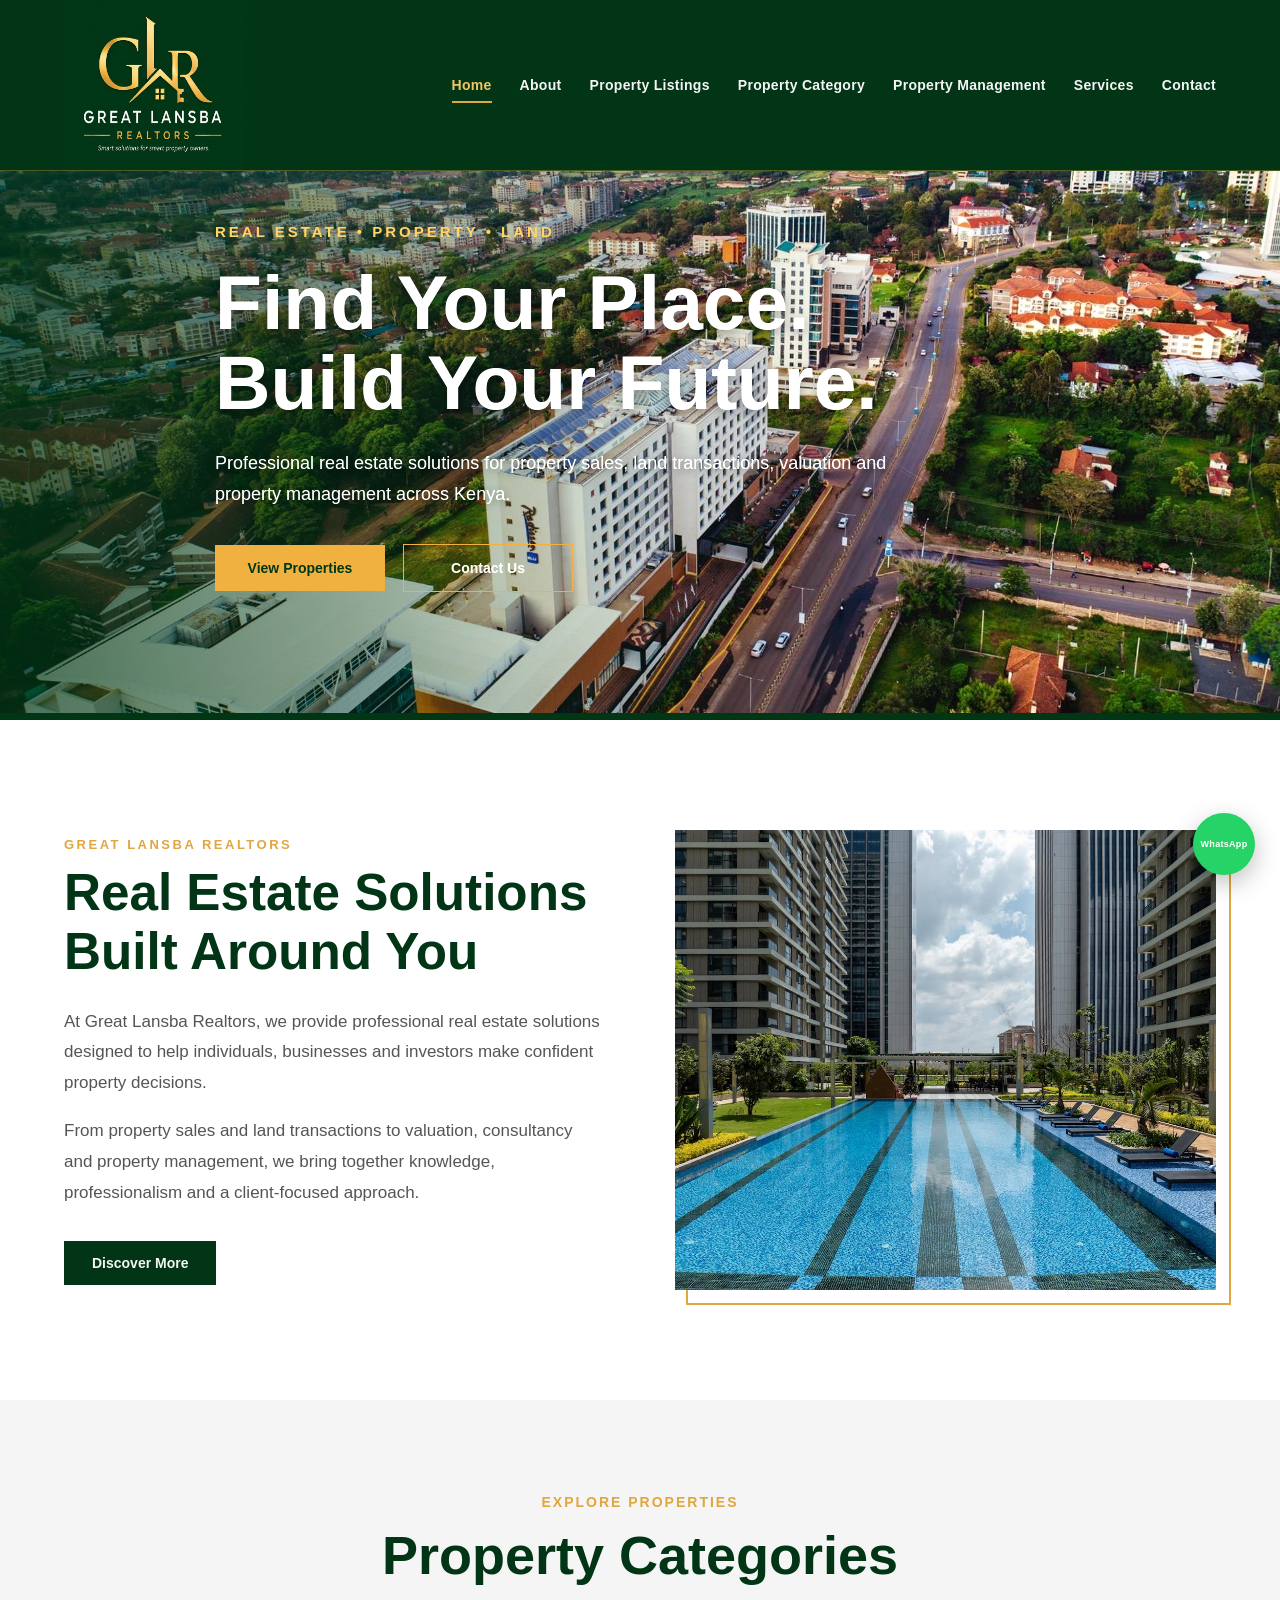
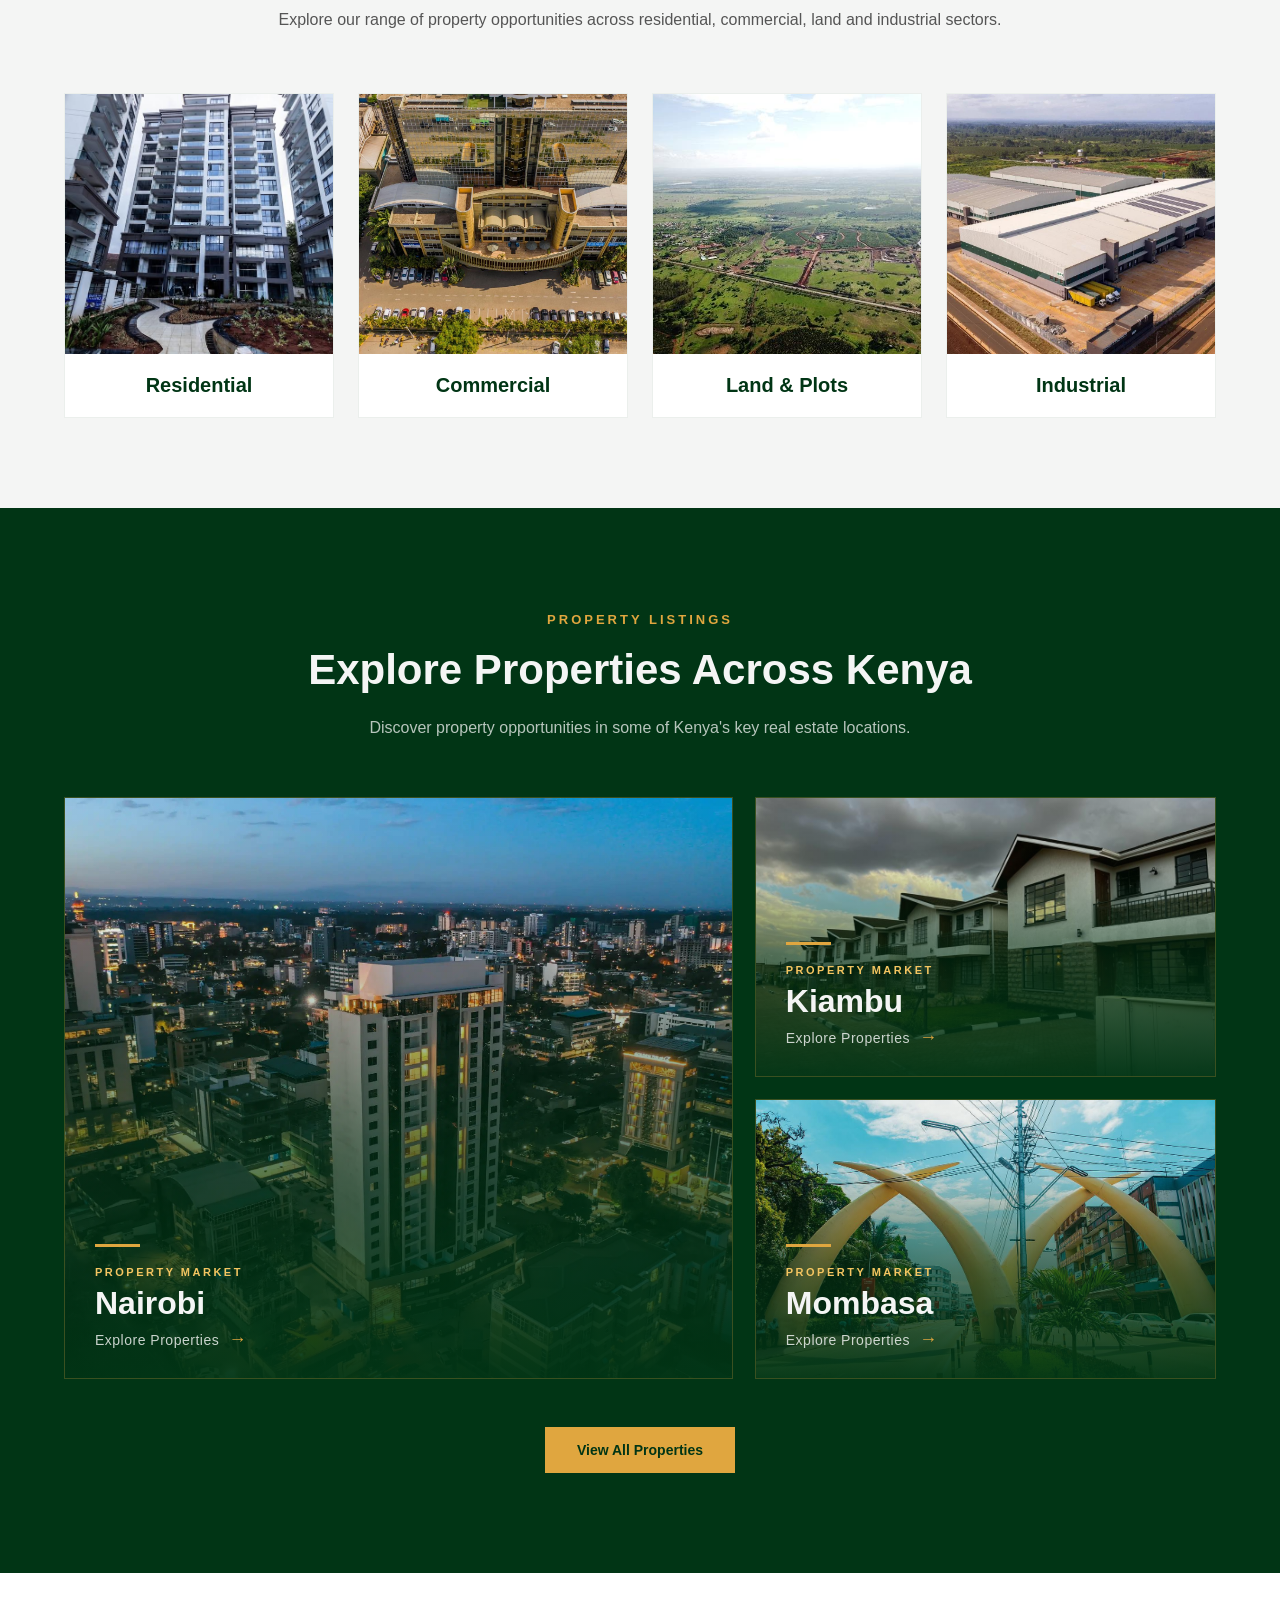
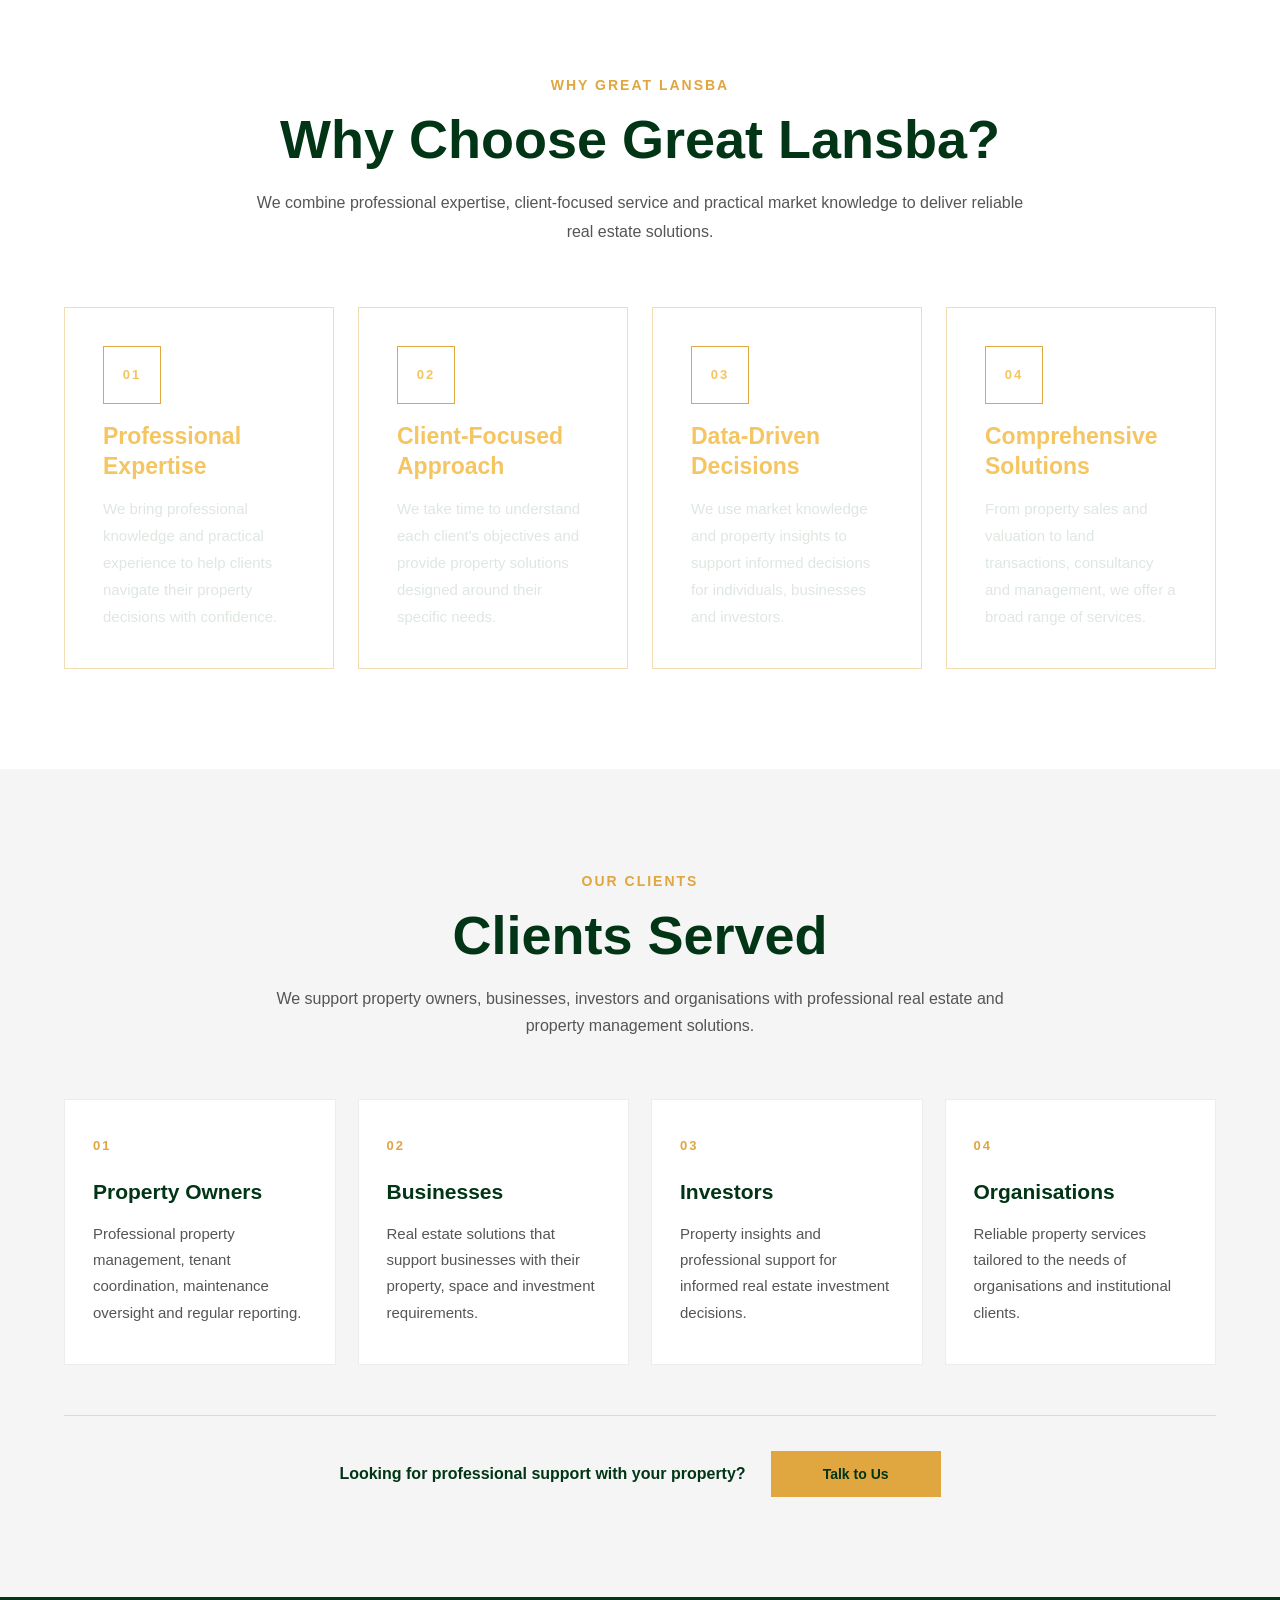
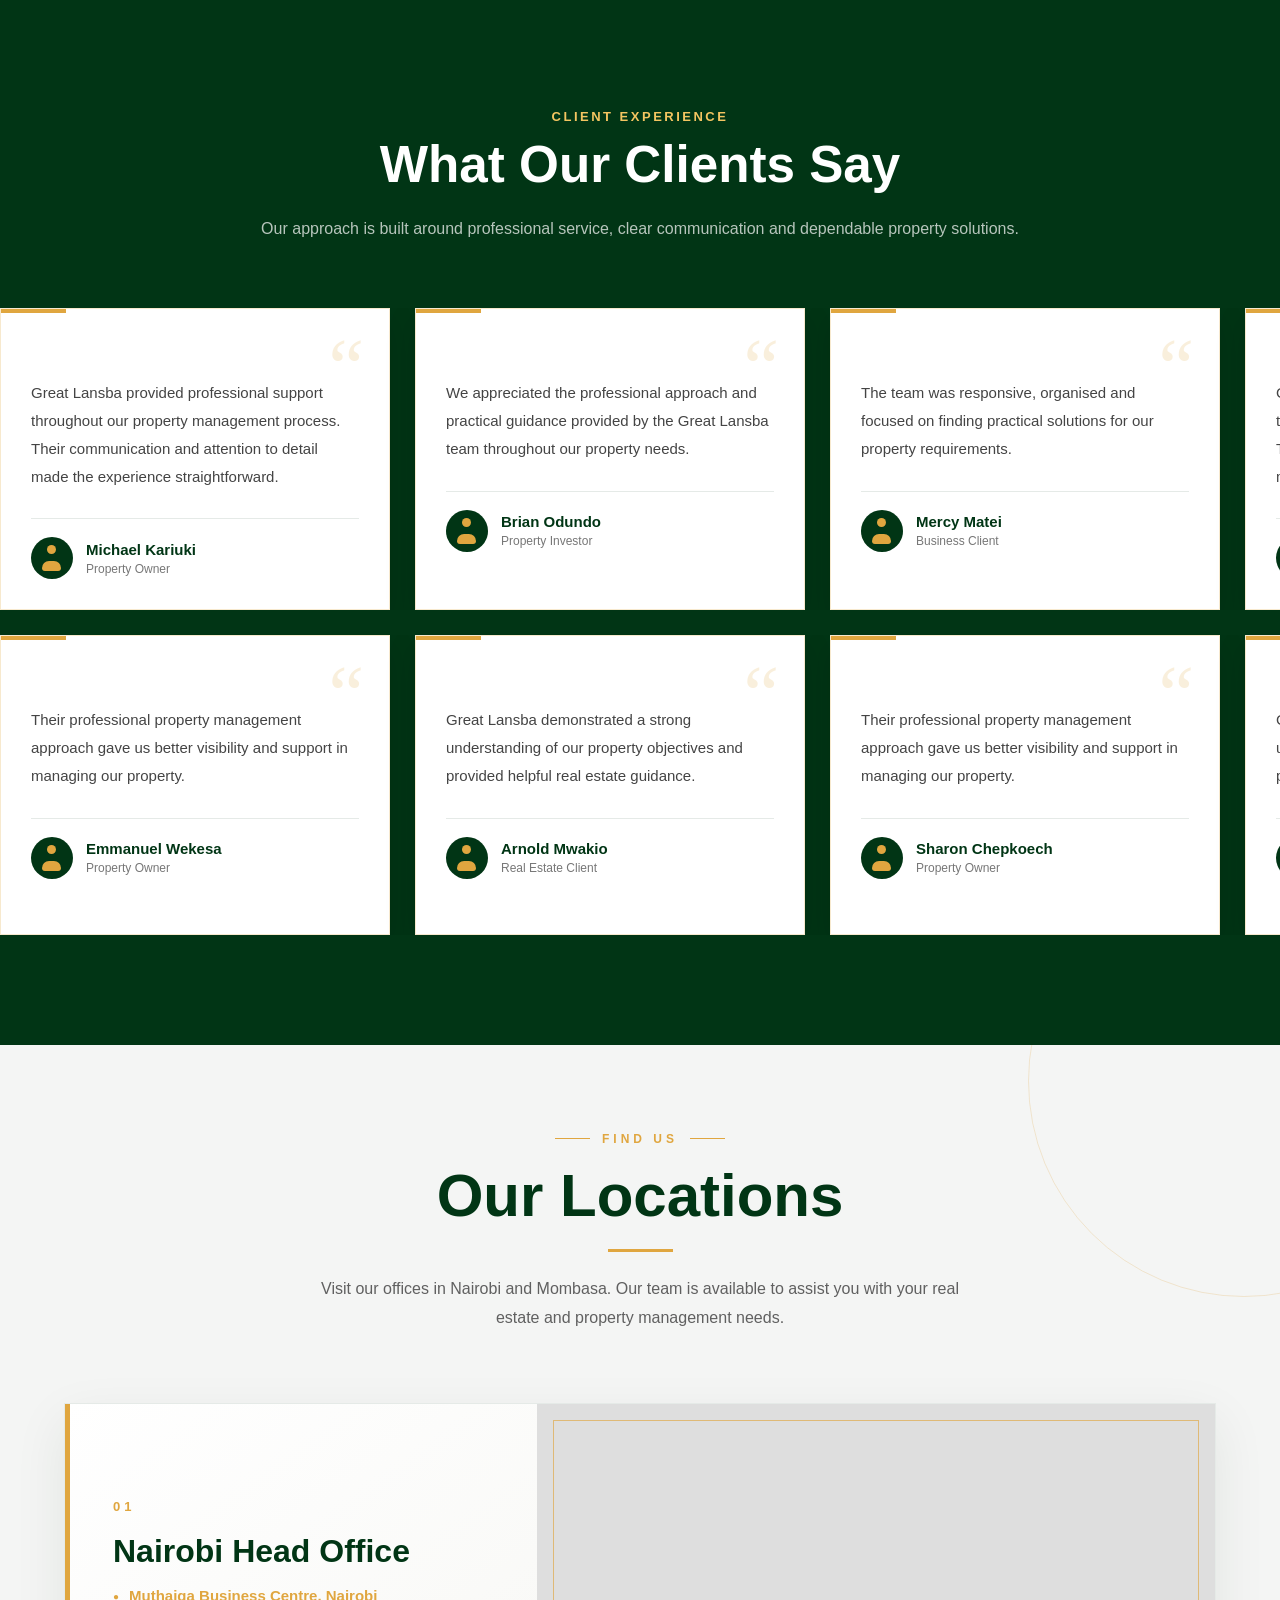
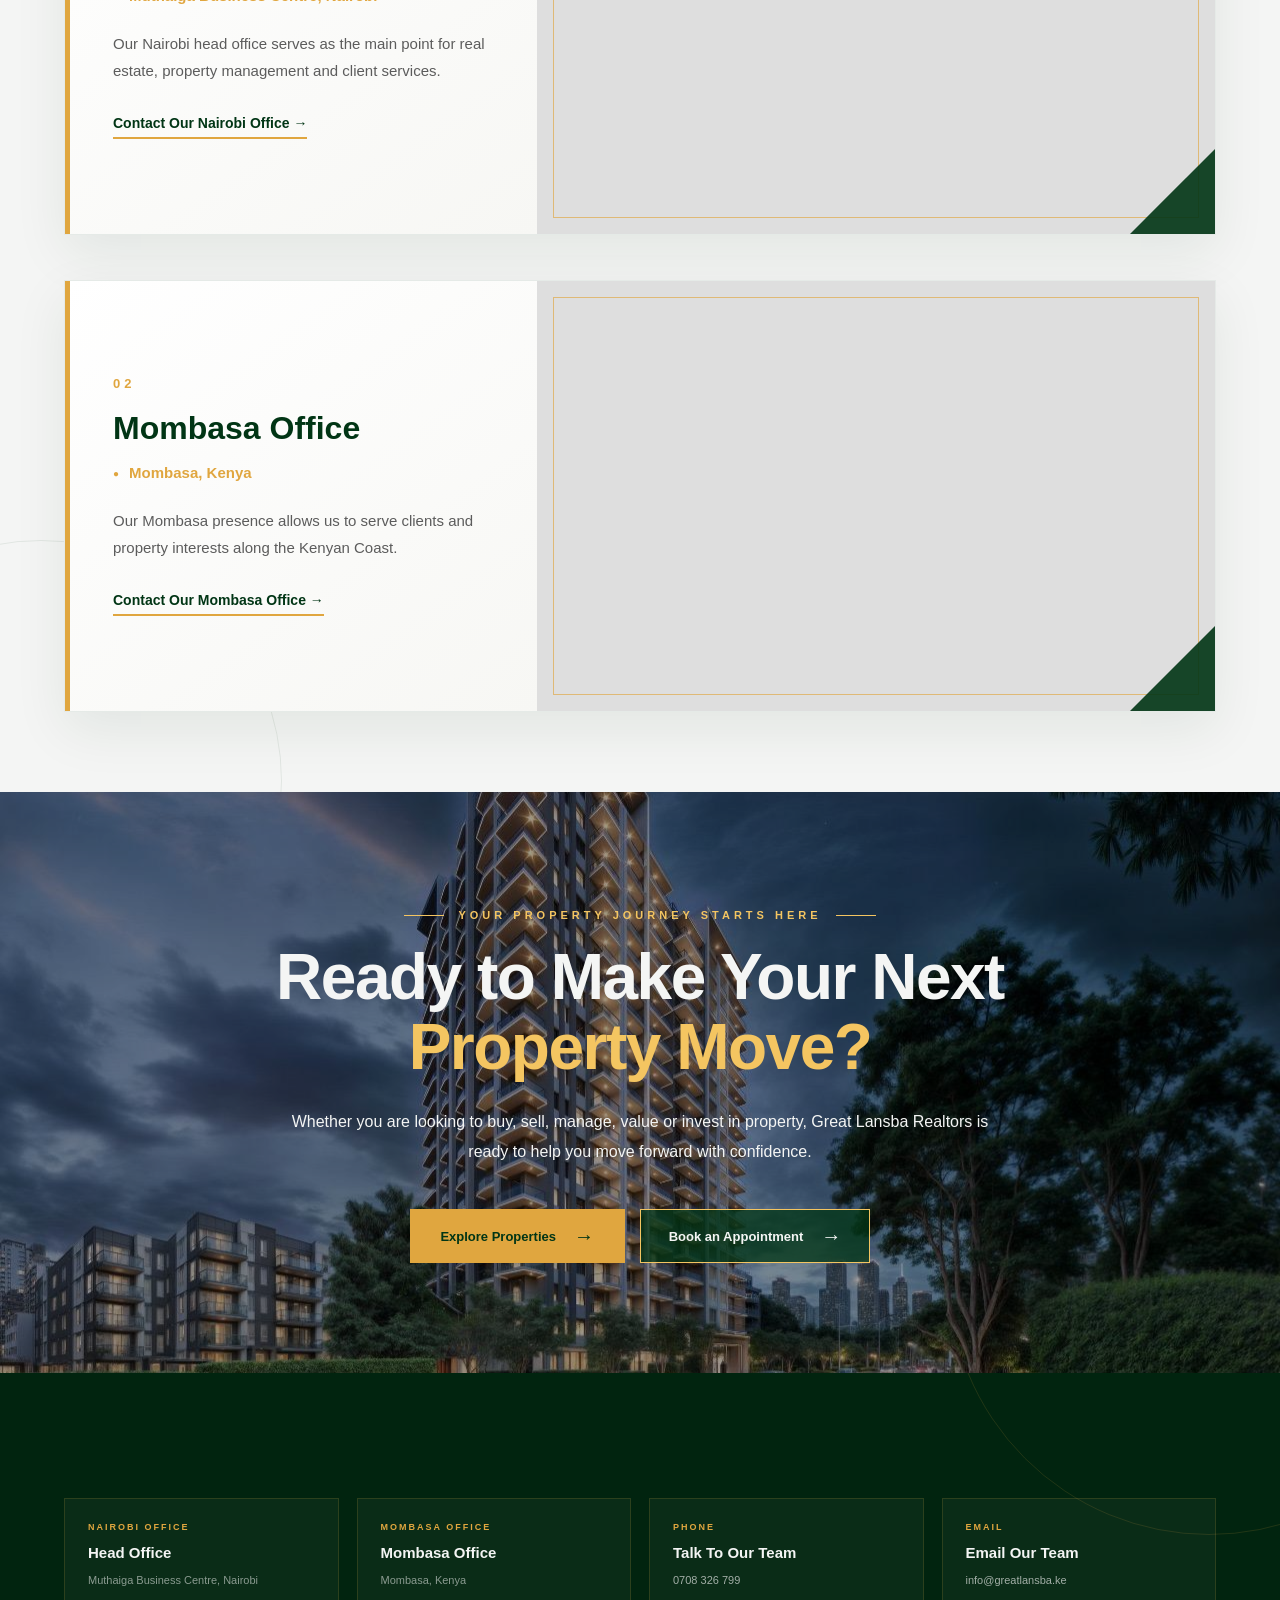
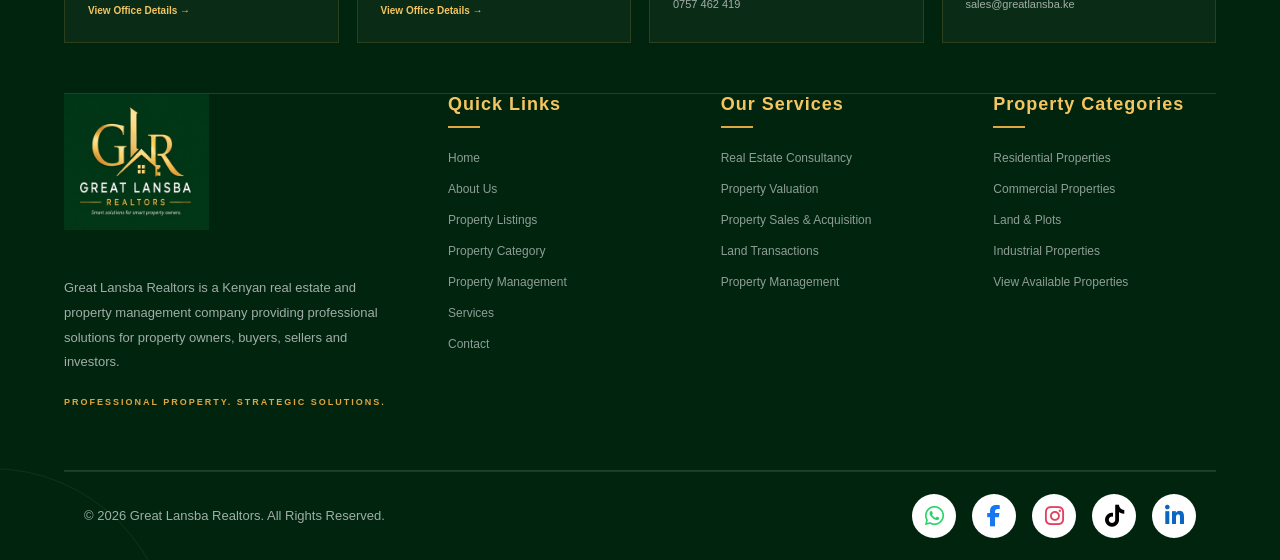
==== index.html @ 1757a78a "Add files via upload" ====
<!DOCTYPE html>
<html lang="en">
<head>
    <meta charset="UTF-8">
    <meta name="viewport" content="width=device-width, initial-scale=1.0">

    <meta name="description" content="Great Lansba Realtors - Professional real estate services, property sales, land transactions and property management in Kenya.">
    <meta name="keywords" content="Great Lansba Realtors, real estate Kenya, property for sale, land for sale, property management">
    <meta name="author" content="Great Lansba Realtors">

    <title>Great Lansba Realtors | Real Estate in Kenya</title>

    <link rel="stylesheet" href="style.css">
    <!-- Font Awesome -->
<link
    rel="stylesheet"
    href="https://cdnjs.cloudflare.com/ajax/libs/font-awesome/6.5.2/css/all.min.css"
>
</head>

<body>

    <!-- ================= HEADER ================= -->
    <header class="site-header">
        <div class="container header-container">

            <a href="index.html" class="logo-link">
                <img src="images/logo.jpg" alt="Great Lansba Realtors Logo" class="logo">
            </a>

            <nav class="main-navigation">
                <ul class="nav-list">
                    <li><a href="index.html" class="active">Home</a></li>
                    <li><a href="about.html">About</a></li>
                    <li><a href="property-listings.html">Property Listings</a></li>
                    <li><a href="property-category.html">Property Category</a></li>
                    <li><a href="property-management.html">Property Management</a></li>
                    <li><a href="services.html">Services</a></li>
                    <li><a href="contact.html">Contact</a></li>
                </ul>
            </nav>

            <button class="menu-toggle" aria-label="Open navigation menu">
                <span></span>
                <span></span>
                <span></span>
            </button>

        </div>
    </header>


    <!-- ================= HERO ================= -->
    <main>

        <section class="hero">

            <div class="hero-overlay"></div>

            <div class="container hero-content">

                <p class="hero-subtitle">REAL ESTATE • PROPERTY • LAND</p>

                <h1>Find Your Place.<br>Build Your Future.</h1>

                <p class="hero-description">
                    Professional real estate solutions for property sales,
                    land transactions, valuation and property management across Kenya.
                </p>

                <div class="hero-buttons">
                    <a href="property-listings.html" class="btn btn-primary">
                        View Properties
                    </a>

                    <a href="contact.html" class="btn btn-secondary">
                        Contact Us
                    </a>
                </div>

            </div>

        </section>

        <!-- ================= INTRODUCTION ================= -->
        <section class="intro-section">

            <div class="container intro-container">

                <div class="intro-content">

                    <p class="section-label">GREAT LANSBA REALTORS</p>

                    <h2>Real Estate Solutions Built Around You</h2>

                    <p>
                        At Great Lansba Realtors, we provide professional real estate
                        solutions designed to help individuals, businesses and investors
                        make confident property decisions.
                    </p>

                    <p>
                        From property sales and land transactions to valuation,
                        consultancy and property management, we bring together
                        knowledge, professionalism and a client-focused approach.
                    </p>

                    <a href="about.html" class="intro-button">
                        Discover More
                    </a>

                </div>

                <div class="intro-image">
                    <img src="images/intro.jpg"
                         alt="Nairobi city skyline and real estate development">
                </div>

            </div>

        </section>
        <!-- ================= PROPERTY CATEGORIES ================= -->
<section class="property-categories">

    <div class="container">

        <div class="section-heading">
            <p class="section-label">EXPLORE PROPERTIES</p>
            <h2>Property Categories</h2>
            <p>
                Explore our range of property opportunities across residential,
                commercial, land and industrial sectors.
            </p>
        </div>

        <div class="property-category-grid">

            <a href="property-category.html" class="property-category-card">
                <img src="images/residential.jpg" alt="Residential Properties">
                <h3>Residential</h3>
            </a>

            <a href="property-category.html" class="property-category-card">
                <img src="images/commercial.jpg" alt="Commercial Properties">
                <h3>Commercial</h3>
            </a>

            <a href="property-category.html" class="property-category-card">
                <img src="images/land.jpg" alt="Land and Plots">
                <h3>Land &amp; Plots</h3>
            </a>

            <a href="property-category.html" class="property-category-card">
                <img src="images/industrial.jpg" alt="Industrial Properties">
                <h3>Industrial</h3>
            </a>

        </div>

    </div>

</section>
<!-- ================= PROPERTY LISTINGS PREVIEW ================= -->
<section class="property-listings-preview">

    <div class="container">

        <div class="section-heading">
            <p class="section-label">PROPERTY LISTINGS</p>

            <h2>Explore Properties Across Kenya</h2>

            <p>
                Discover property opportunities in some of Kenya's key real estate locations.
            </p>
        </div>


        <div class="property-location-layout">

            <!-- ================= NAIROBI ================= -->
            <a href="property-listings.html" class="location-card location-card-large">

                <img src="images/nairobi.jpg" alt="Real estate properties in Nairobi">

                <div class="location-overlay"></div>

                <div class="location-content">
                    <span>PROPERTY MARKET</span>
                    <h3>Nairobi</h3>
                    <p>Explore Properties <strong>→</strong></p>
                </div>

            </a>


            <!-- ================= KIAMBU ================= -->
            <a href="property-listings.html" class="location-card">

                <img src="images/kiambu.jpg" alt="Real estate properties in Kiambu">

                <div class="location-overlay"></div>

                <div class="location-content">
                    <span>PROPERTY MARKET</span>
                    <h3>Kiambu</h3>
                    <p>Explore Properties <strong>→</strong></p>
                </div>

            </a>


            <!-- ================= MOMBASA ================= -->
            <a href="property-listings.html" class="location-card">

                <img src="images/mombasa.jpg" alt="Real estate properties in Mombasa">

                <div class="location-overlay"></div>

                <div class="location-content">
                    <span>PROPERTY MARKET</span>
                    <h3>Mombasa</h3>
                    <p>Explore Properties <strong>→</strong></p>
                </div>

            </a>

        </div>


        <div class="property-listings-button">

            <a href="property-listings.html" class="btn btn-primary">
                View All Properties
            </a>

        </div>

    </div>

</section>
<!-- ================= WHY CHOOSE GREAT LANSBA ================= -->
<section class="why-choose-section">

    <div class="container">

        <div class="section-heading why-heading">
            <p class="section-label">WHY GREAT LANSBA</p>

            <h2>Why Choose Great Lansba?</h2>

            <p>
                We combine professional expertise, client-focused service and
                practical market knowledge to deliver reliable real estate solutions.
            </p>
        </div>


        <div class="why-choose-grid">

            <!-- ================= BENEFIT 1 ================= -->
            <div class="why-card">

                <div class="why-icon">
                    <span>01</span>
                </div>

                <h3>Professional Expertise</h3>

                <p>
                    We bring professional knowledge and practical experience
                    to help clients navigate their property decisions with confidence.
                </p>

            </div>


            <!-- ================= BENEFIT 2 ================= -->
            <div class="why-card">

                <div class="why-icon">
                    <span>02</span>
                </div>

                <h3>Client-Focused Approach</h3>

                <p>
                    We take time to understand each client's objectives and
                    provide property solutions designed around their specific needs.
                </p>

            </div>


            <!-- ================= BENEFIT 3 ================= -->
            <div class="why-card">

                <div class="why-icon">
                    <span>03</span>
                </div>

                <h3>Data-Driven Decisions</h3>

                <p>
                    We use market knowledge and property insights to support
                    informed decisions for individuals, businesses and investors.
                </p>

            </div>


            <!-- ================= BENEFIT 4 ================= -->
            <div class="why-card">

                <div class="why-icon">
                    <span>04</span>
                </div>

                <h3>Comprehensive Solutions</h3>

                <p>
                    From property sales and valuation to land transactions,
                    consultancy and management, we offer a broad range of services.
                </p>

            </div>

        </div>

    </div>

</section>
<!-- ================= CLIENTS SERVED ================= -->
<section class="clients-section">

    <div class="container">

        <div class="section-heading clients-heading">

            <p class="section-label">OUR CLIENTS</p>

            <h2>Clients Served</h2>

            <p>
                We support property owners, businesses, investors and organisations
                with professional real estate and property management solutions.
            </p>

        </div>


        <div class="clients-grid">

            <!-- CLIENT TYPE 1 -->
            <div class="client-card">

                <div class="client-number">01</div>

                <h3>Property Owners</h3>

                <p>
                    Professional property management, tenant coordination,
                    maintenance oversight and regular reporting.
                </p>

            </div>


            <!-- CLIENT TYPE 2 -->
            <div class="client-card">

                <div class="client-number">02</div>

                <h3>Businesses</h3>

                <p>
                    Real estate solutions that support businesses with their
                    property, space and investment requirements.
                </p>

            </div>


            <!-- CLIENT TYPE 3 -->
            <div class="client-card">

                <div class="client-number">03</div>

                <h3>Investors</h3>

                <p>
                    Property insights and professional support for informed
                    real estate investment decisions.
                </p>

            </div>


            <!-- CLIENT TYPE 4 -->
            <div class="client-card">

                <div class="client-number">04</div>

                <h3>Organisations</h3>

                <p>
                    Reliable property services tailored to the needs of
                    organisations and institutional clients.
                </p>

            </div>

        </div>


        <div class="clients-cta">

            <p>
                Looking for professional support with your property?
            </p>

            <a href="contact.html" class="btn btn-primary">
                Talk to Us
            </a>

        </div>

    </div>

</section>
<!-- ================= TESTIMONIALS ================= -->
<section class="testimonials-section">

    <div class="container">

        <div class="testimonials-heading">

            <p class="section-label">CLIENT EXPERIENCE</p>

            <h2>What Our Clients Say</h2>

            <p>
                Our approach is built around professional service, clear communication
                and dependable property solutions.
            </p>

        </div>

    </div>


    <!-- ================= ROW 1 ================= -->
    <div class="testimonial-marquee testimonial-marquee-left">

        <div class="testimonial-track">

            <div class="testimonial-card">
                <div class="testimonial-mark">“</div>

                <p class="testimonial-text">
                    Great Lansba provided professional support throughout our
                    property management process. Their communication and attention
                    to detail made the experience straightforward.
                </p>

                <div class="testimonial-client">
                    <span></span>

                    <div>
                        <h3>Michael Kariuki</h3>
                        <p>Property Owner</p>
                    </div>
                </div>
            </div>


            <div class="testimonial-card">
                <div class="testimonial-mark">“</div>

                <p class="testimonial-text">
                    We appreciated the professional approach and practical guidance
                    provided by the Great Lansba team throughout our property needs.
                </p>

                <div class="testimonial-client">
                    <span></span>

                    <div>
                        <h3>Brian Odundo</h3>
                        <p>Property Investor</p>
                    </div>
                </div>
            </div>


            <div class="testimonial-card">
                <div class="testimonial-mark">“</div>

                <p class="testimonial-text">
                    The team was responsive, organised and focused on finding
                    practical solutions for our property requirements.
                </p>

                <div class="testimonial-client">
                    <span></span>

                    <div>
                        <h3>Mercy Matei</h3>
                        <p>Business Client</p>
                    </div>
                </div>
            </div>


            <!-- DUPLICATES FOR SMOOTH LOOP -->

            <div class="testimonial-card">
                <div class="testimonial-mark">“</div>

                <p class="testimonial-text">
                    Great Lansba provided professional support throughout our
                    property management process. Their communication and attention
                    to detail made the experience straightforward.
                </p>

                <div class="testimonial-client">
                    <span></span>

                    <div>
                        <h3>Isaac Nyareru</h3>
                        <p>Property Owner</p>
                    </div>
                </div>
            </div>


            <div class="testimonial-card">
                <div class="testimonial-mark">“</div>

                <p class="testimonial-text">
                    We appreciated the professional approach and practical guidance
                    provided by the Great Lansba team throughout our property needs.
                </p>

                <div class="testimonial-client">
                    <span></span>

                    <div>
                        <h3>Boniface Mutua</h3>
                        <p>Property Investor</p>
                    </div>
                </div>
            </div>


            <div class="testimonial-card">
                <div class="testimonial-mark">“</div>

                <p class="testimonial-text">
                    The team was responsive, organised and focused on finding
                    practical solutions for our property requirements.
                </p>

                <div class="testimonial-client">
                    <span></span>

                    <div>
                        <h3>Caroline Karani</h3>
                        <p>Business Client</p>
                    </div>
                </div>
            </div>

        </div>

    </div>


    <!-- ================= ROW 2 ================= -->
    <div class="testimonial-marquee testimonial-marquee-right">

        <div class="testimonial-track">

            <div class="testimonial-card">
                <div class="testimonial-mark">“</div>

                <p class="testimonial-text">
                    Their professional property management approach gave us
                    better visibility and support in managing our property.
                </p>

                <div class="testimonial-client">
                    <span></span>

                    <div>
                        <h3>Emmanuel Wekesa</h3>
                        <p>Property Owner</p>
                    </div>
                </div>
            </div>


            <div class="testimonial-card">
                <div class="testimonial-mark">“</div>

                <p class="testimonial-text">
                    Great Lansba demonstrated a strong understanding of our
                    property objectives and provided helpful real estate guidance.
                </p>

                <div class="testimonial-client">
                    <span></span>

                    <div>
                        <h3>Arnold Mwakio</h3>
                        <p>Real Estate Client</p>
                    </div>
                </div>
            </div>


            <!-- DUPLICATES FOR SMOOTH LOOP -->

            <div class="testimonial-card">
                <div class="testimonial-mark">“</div>

                <p class="testimonial-text">
                    Their professional property management approach gave us
                    better visibility and support in managing our property.
                </p>

                <div class="testimonial-client">
                    <span></span>

                    <div>
                        <h3>Sharon Chepkoech</h3>
                        <p>Property Owner</p>
                    </div>
                </div>
            </div>


            <div class="testimonial-card">
                <div class="testimonial-mark">“</div>

                <p class="testimonial-text">
                    Great Lansba demonstrated a strong understanding of our
                    property objectives and provided helpful real estate guidance.
                </p>

                <div class="testimonial-client">
                    <span></span>

                    <div>
                        <h3>Brenda Wairimu</h3>
                        <p>Real Estate Client</p>
                    </div>
                </div>
            </div>

        </div>

    </div>

</section>
<!-- ================= LOCATIONS & MAPS ================= -->
<section class="locations-section">

    <div class="container">

        <div class="locations-heading">

            <p class="section-label">FIND US</p>

            <h2>Our Locations</h2>

            <p>
                Visit our offices in Nairobi and Mombasa.
                Our team is available to assist you with your real estate
                and property management needs.
            </p>

        </div>


        <div class="locations-grid">

            <!-- ================= NAIROBI ================= -->
            <div class="location-box">

                <div class="location-info">

                    <span class="location-number">01</span>

                    <h3>Nairobi Head Office</h3>

                    <p class="location-address">
                        Muthaiga Business Centre, Nairobi
                    </p>

                    <p class="location-description">
                        Our Nairobi head office serves as the main point
                        for real estate, property management and client services.
                    </p>

                    <a href="contact.html" class="location-link">
                        Contact Our Nairobi Office →
                    </a>

                </div>


                <div class="location-map">

                    <iframe
                        src="https://www.google.com/maps/embed?pb=!1m18!1m12!1m3!1d3988.8471058127925!2d36.8383822!3d-1.2642339999999999!2m3!1f0!2f0!3f0!3m2!1i1024!2i768!4f13.1!3m3!1m2!1s0x182f17782edf626f%3A0x6322916a5549ab59!2sMuthaiga%20Business%20Centre!5e0!3m2!1sen!2ske!4v1790704120874!5m2!1sen!2ske"
                        loading="lazy"
                        allowfullscreen
                        referrerpolicy="strict-origin-when-cross-origin">
                    </iframe>

                </div>

            </div>


            <!-- ================= MOMBASA ================= -->
            <div class="location-box">

                <div class="location-info">

                    <span class="location-number">02</span>

                    <h3>Mombasa Office</h3>

                    <p class="location-address">
                        Mombasa, Kenya
                    </p>

                    <p class="location-description">
                        Our Mombasa presence allows us to serve clients
                        and property interests along the Kenyan Coast.
                    </p>

                    <a href="contact.html" class="location-link">
                        Contact Our Mombasa Office →
                    </a>

                </div>


                <div class="location-map">

                    <iframe
                        src="https://www.google.com/maps?q=Mombasa,Kenya&output=embed"
                        loading="lazy"
                        allowfullscreen
                        referrerpolicy="no-referrer-when-downgrade">
                    </iframe>

                </div>

            </div>

        </div>

    </div>

</section>
<!-- ================= FINAL CTA ================= -->
<section class="final-cta">

<div class="final-cta-overlay"></div>

<div class="container">

    <div class="final-cta-content">

        <p class="final-cta-label">
            YOUR PROPERTY JOURNEY STARTS HERE
        </p>

        <h2>
            Ready to Make Your Next
            <span>Property Move?</span>
        </h2>

        <p class="final-cta-text">
            Whether you are looking to buy, sell, manage,
            value or invest in property, Great Lansba Realtors
            is ready to help you move forward with confidence.
        </p>

        <div class="final-cta-buttons">

            <a href="property-listings.html" class="final-cta-primary">
                Explore Properties
                <span>→</span>
            </a>

            <a href="contact.html" class="final-cta-secondary">
                Book an Appointment
                <span>→</span>
            </a>

        </div>

    </div>

</div>

</section>
<!-- ================= FOOTER ================= -->
<footer class="site-footer">

    <div class="container">

        <!-- =====================================================
             1. OFFICE & CONTACT INFORMATION
        ====================================================== -->
        <div class="footer-contact-area">

            <!-- NAIROBI OFFICE -->
            <div class="footer-contact-card">

                <span class="footer-contact-label">
                    NAIROBI OFFICE
                </span>

                <h4>Head Office</h4>

                <p>
                    Muthaiga Business Centre, Nairobi
                </p>

                <a href="contact.html">
                    View Office Details →
                </a>

            </div>


            <!-- MOMBASA OFFICE -->
            <div class="footer-contact-card">

                <span class="footer-contact-label">
                    MOMBASA OFFICE
                </span>

                <h4>Mombasa Office</h4>

                <p>
                    Mombasa, Kenya
                </p>

                <a href="contact.html">
                    View Office Details →
                </a>

            </div>


            <!-- PHONE -->
            <div class="footer-contact-card">

                <span class="footer-contact-label">
                    PHONE
                </span>

                <h4>Talk To Our Team</h4>

                <p>
                    <a href="tel:0708326799">
                        0708 326 799
                    </a>
                </p>

                <p>
                    <a href="tel:0757462419">
                        0757 462 419
                    </a>
                </p>

            </div>


            <!-- EMAIL -->
            <div class="footer-contact-card">

                <span class="footer-contact-label">
                    EMAIL
                </span>

                <h4>Email Our Team</h4>

                <p>
                    <a href="mailto:info@greatlansba.ke">
                        info@greatlansba.ke
                    </a>
                </p>

                <p>
                    <a href="mailto:sales@greatlansba.ke">
                        sales@greatlansba.ke
                    </a>
                </p>

            </div>

        </div>
       
       <!-- =====================================================
             3. COMPANY + LINKS + SERVICES + CATEGORIES
        ====================================================== -->
        <div class="footer-main">

            <!-- COMPANY INFORMATION -->
            <div class="footer-company">

                <a href="index.html" class="footer-logo-link">

                    <img
                        src="images/logo.jpg"
                        alt="Great Lansba Realtors Logo"
                        class="footer-logo"
                    >

                </a>

                <p class="footer-description">
                    Great Lansba Realtors is a Kenyan real estate and
                    property management company providing professional
                    solutions for property owners, buyers, sellers and investors.
                </p>

                <p class="footer-tagline">
                    PROFESSIONAL PROPERTY. STRATEGIC SOLUTIONS.
                </p>

            </div>


            <!-- QUICK LINKS -->
            <div class="footer-column">

                <h3>Quick Links</h3>

                <ul>

                    <li>
                        <a href="index.html">
                            Home
                        </a>
                    </li>

                    <li>
                        <a href="about.html">
                            About Us
                        </a>
                    </li>

                    <li>
                        <a href="property-listings.html">
                            Property Listings
                        </a>
                    </li>

                    <li>
                        <a href="property-category.html">
                            Property Category
                        </a>
                    </li>

                    <li>
                        <a href="property-management.html">
                            Property Management
                        </a>
                    </li>

                    <li>
                        <a href="services.html">
                            Services
                        </a>
                    </li>

                    <li>
                        <a href="contact.html">
                            Contact
                        </a>
                    </li>

                </ul>

            </div>


            <!-- SERVICES -->
            <div class="footer-column">

                <h3>Our Services</h3>

                <ul>

                    <li>
                        <a href="services.html">
                            Real Estate Consultancy
                        </a>
                    </li>

                    <li>
                        <a href="services.html">
                            Property Valuation
                        </a>
                    </li>

                    <li>
                        <a href="services.html">
                            Property Sales &amp; Acquisition
                        </a>
                    </li>

                    <li>
                        <a href="services.html">
                            Land Transactions
                        </a>
                    </li>

                    <li>
                        <a href="property-management.html">
                            Property Management
                        </a>
                    </li>

                </ul>

            </div>


            <!-- PROPERTY CATEGORIES -->
            <div class="footer-column">

                <h3>Property Categories</h3>

                <ul>

                    <li>
                        <a href="property-category.html">
                            Residential Properties
                        </a>
                    </li>

                    <li>
                        <a href="property-category.html">
                            Commercial Properties
                        </a>
                    </li>

                    <li>
                        <a href="property-category.html">
                            Land &amp; Plots
                        </a>
                    </li>

                    <li>
                        <a href="property-category.html">
                            Industrial Properties
                        </a>
                    </li>

                    <li>
                        <a href="property-listings.html">
                            View Available Properties
                        </a>
                    </li>

                </ul>

            </div>

        </div>


        <!-- ================= FOOTER BOTTOM ================= -->
<!-- ================= FOOTER BOTTOM ================= -->
<div class="footer-bottom">

    <!-- COPYRIGHT -->
    <div class="footer-copyright">
        <p>
            © 2026 Great Lansba Realtors. All Rights Reserved.
        </p>
    </div>


    <!-- SOCIAL MEDIA ICONS -->
    <div class="footer-bottom-socials">

        <!-- WHATSAPP -->
        <a
            href="https://wa.me/254708326799"
            class="social-icon whatsapp"
            target="_blank"
            rel="noopener noreferrer"
            aria-label="WhatsApp"
        >
            <i class="fa-brands fa-whatsapp"></i>
        </a>


        <!-- FACEBOOK -->
        <a
            href="#"
            class="social-icon facebook"
            target="_blank"
            rel="noopener noreferrer"
            aria-label="Facebook"
        >
            <i class="fa-brands fa-facebook-f"></i>
        </a>


        <!-- INSTAGRAM -->
        <a
            href="#"
            class="social-icon instagram"
            target="_blank"
            rel="noopener noreferrer"
            aria-label="Instagram"
        >
            <i class="fa-brands fa-instagram"></i>
        </a>


        <!-- TIKTOK -->
        <a
            href="#"
            class="social-icon tiktok"
            target="_blank"
            rel="noopener noreferrer"
            aria-label="TikTok"
        >
            <i class="fa-brands fa-tiktok"></i>
        </a>


        <!-- LINKEDIN -->
        <a
            href="#"
            class="social-icon linkedin"
            target="_blank"
            rel="noopener noreferrer"
            aria-label="LinkedIn"
        >
            <i class="fa-brands fa-linkedin-in"></i>
        </a>

    </div>

</div>
<!-- =========================================================
     FLOATING WHATSAPP BUTTON
========================================================= -->

<a
    href="https://wa.me/254708326799?text=Hello%20Great%20Lansba%20Realtors%2C%20I%20would%20like%20to%20make%20an%20enquiry%20about%20your%20property%20services.%20Kindly%20assist%20me."
    class="floating-whatsapp"
    target="_blank"
    rel="noopener noreferrer"
    aria-label="Chat with Great Lansba Realtors on WhatsApp"
>
    <span>WhatsApp</span>
</a>


<script src="script.js"></script>

</body>
</html>
---- style.css ----
/*GREAT LANSBA REALTORS
   GLOBAL STYLES
========================================= */

:root {

    --deep-emerald: #013515;
    --dark-green: #023216;
    --luxury-gold: #E0A63F;
    --light-gold: #F4C561;
    --champagne-gold: #FBDD84;
    --white: #F4F5F4;

}

/* =========================================
   RESET
========================================= */

* {
   

    margin: 0;
    padding: 0;
    box-sizing: border-box;

}

html {

    scroll-behavior: smooth;

}

body {

    font-family: Arial, Helvetica, sans-serif;
    background: var(--white);
    color: #202020;

}

a {

    text-decoration: none;

}

ul {

    list-style: none;

}

img {

    max-width: 100%;
    display: block;

}

/* =========================================
   CONTAINER
========================================= */

.container {

    width: 90%;
    max-width: 1400px;
    margin: 0 auto;

}

/* =========================================
   HEADER
========================================= */

.site-header {

    position: absolute;
    top: 0;
    left: 0;
    width: 100%;
    z-index: 1000;
    background: var(--deep-emerald);
    border-bottom: 1px solid rgba(224, 166, 63, 0.35);

}

.header-container {

    min-height: 95px;
    display: flex;
    align-items: center;
    justify-content: space-between;
    gap: 30px;

}

/* =========================================
   LOGO
========================================= */

.logo-link {

    display: flex;
    align-items: center;
    flex-shrink: 0;

}

.logo {

    width: 180px;
    height: auto;
    object-fit: contain;

}

/* =========================================
   NAVIGATION
========================================= */

.main-navigation {

    margin-left: auto;

}

.nav-list {

    display: flex;
    align-items: center;
    gap: 28px;

}

.nav-list a {

    position: relative;
    color: var(--white);
    font-size: 14px;
    font-weight: 600;
    letter-spacing: 0.3px;
    padding: 10px 0;
    transition: color 0.3s ease;

}

.nav-list a::after {

    content: "";
    position: absolute;
    left: 0;
    bottom: 0;
    width: 0;
    height: 2px;
    background: var(--luxury-gold);
    transition: width 0.3s ease;

}

.nav-list a:hover,
.nav-list a.active {

    color: var(--light-gold);

}

.nav-list a:hover::after,
.nav-list a.active::after {

    width: 100%;

}

/* =========================================
   MOBILE MENU BUTTON
========================================= */

.menu-toggle {

    display: none;
    background: transparent;
    border: none;
    cursor: pointer;

}

.menu-toggle span {

    display: block;
    width: 27px;
    height: 2px;
    background: var(--luxury-gold);
    margin: 6px 0;

}

/* =========================================
   HERO
========================================= */

.hero {

    position: relative;
    min-height: 720px;
    display: flex;
    align-items: center;
    background-image: url("images/hero.jpg");
    background-size: 100% auto;
    background-position: center center;
    background-repeat: no-repeat;
    background-color: var(--deep-emerald);
    overflow: hidden;
    filter: brightness(1.06) contrast(1.03);

}

/* Light overlay - keeps the photo bright */

.hero-overlay {

    position: absolute;
    inset: 0;
    background: linear-gradient(
        90deg,
        rgba(1, 53, 21, 0.72) 0%,
        rgba(1, 53, 21, 0.48) 25%,
        rgba(1, 53, 21, 0.18) 50%,
        rgba(1, 53, 21, 0.03) 75%,
        rgba(1, 53, 21, 0) 100%
    );

}

.hero-content {

    position: relative;
    z-index: 2;
    padding-top: 95px;
    max-width: 850px;

}

.hero-subtitle {

    color: var(--light-gold);
    font-size: 15px;
    font-weight: 700;
    letter-spacing: 3px;
    margin-bottom: 22px;

}

.hero h1 {

    color: #ffffff;
    font-size: clamp(48px, 6vw, 82px);
    line-height: 1.05;
    font-weight: 700;
    margin-bottom: 25px;
    text-shadow: 0 3px 12px rgba(0, 0, 0, 0.35);

}

.hero-description {

    max-width: 680px;
    color: #ffffff;
    font-size: 18px;
    line-height: 1.7;
    margin-bottom: 35px;
    text-shadow: 0 2px 8px rgba(0, 0, 0, 0.35);

}

/* =========================================
   HERO BUTTONS
========================================= */

.hero-buttons {

    display: flex;
    align-items: center;
    gap: 18px;
    flex-wrap: wrap;

}

.btn {

    display: inline-flex;
    align-items: center;
    justify-content: center;
    min-width: 170px;
    padding: 15px 28px;
    font-size: 14px;
    font-weight: 700;
    transition: all 0.3s ease;

}

.btn-primary {

    background: var(--luxury-gold);
    color: var(--deep-emerald);

}

.btn-primary:hover {

    background: var(--light-gold);
    transform: translateY(-2px);

}

.btn-secondary {

    border: 1px solid var(--luxury-gold);
    color: var(--white);
    background: transparent;

}

.btn-secondary:hover {

    background: var(--luxury-gold);
    color: var(--deep-emerald);
    transform: translateY(-2px);

}

/* =========================================
   RESPONSIVE DESIGN
========================================= */

@media (max-width: 1100px) {

    .nav-list {

        gap: 18px;

    }

    .nav-list a {

        font-size: 13px;

    }

    .logo {

        width: 155px;

    }

}

@media (max-width: 900px) {

    .main-navigation {

        display: none;

    }

    .menu-toggle {

        display: block;

    }

    .header-container {

        min-height: 85px;

    }

    .hero {

        min-height: 700px;

    }

    .hero-content {

        padding-top: 85px;

    }

}

@media (max-width: 600px) {

    .container {

        width: 92%;

    }

    .logo {

        width: 140px;

    }

    .hero {

        min-height: 680px;
        background-position: center;

    }

    .hero-content {

        padding-top: 75px;

    }

    .hero-subtitle {

        font-size: 12px;
        letter-spacing: 2px;

    }

    .hero h1 {

        font-size: 44px;

    }

    .hero-description {

        font-size: 16px;
        line-height: 1.6;

    }

    .hero-buttons {

        flex-direction: column;
        align-items: stretch;

    }

    .btn {

        width: 100%;

    }

}

/* =========================================
   INTRODUCTION SECTION
========================================= */

.intro-section {

    padding: 110px 0;
    background: #ffffff;

}

.intro-container {

    display: grid;
    grid-template-columns: 1fr 1fr;
    align-items: center;
    gap: 70px;

}

.intro-content {

    max-width: 620px;

}

.section-label {

    color: var(--luxury-gold);
    font-size: 13px;
    font-weight: 700;
    letter-spacing: 3px;
    margin-bottom: 18px;

}

.intro-content h2 {

    color: var(--deep-emerald);
    font-size: clamp(36px, 4vw, 56px);
    line-height: 1.15;
    margin-bottom: 25px;

}

.intro-content p:not(.section-label) {

    color: #555555;
    font-size: 17px;
    line-height: 1.8;
    margin-bottom: 18px;

}

.intro-button {

    display: inline-flex;
    margin-top: 15px;
    padding: 14px 28px;
    background: var(--deep-emerald);
    color: var(--white);
    font-size: 14px;
    font-weight: 700;
    transition: all 0.3s ease;

}

.intro-button:hover {

    background: var(--luxury-gold);
    color: var(--deep-emerald);
    transform: translateY(-2px);

}

.intro-image {

    position: relative;

}

.intro-image::after {

    content: "";
    position: absolute;
    right: -15px;
    bottom: -15px;
    width: 100%;
    height: 100%;
    border: 2px solid var(--luxury-gold);
    z-index: 0;

}

.intro-image img {

    position: relative;
    z-index: 1;
    width: 100%;
    height: 460px;
    object-fit: cover;

}

/* MOBILE */

@media (max-width: 800px) {

    .intro-section {

        padding: 75px 0;

    }

    .intro-container {

        grid-template-columns: 1fr;
        gap: 45px;

    }

    .intro-image img {

        height: 380px;

    }

    .intro-image::after {

        right: -10px;
        bottom: -10px;

    }

}

/* =========================================
   RESPONSIVE NAVIGATION
========================================= */

@media (max-width: 1100px) {

    .nav-list {

        gap: 18px;

    }

    .nav-list a {

        font-size: 13px;

    }

    .logo {

        width: 155px;

    }

}

/* =========================================
   TABLET & MOBILE NAVIGATION
========================================= */

@media (max-width: 900px) {

    .main-navigation {

        position: absolute;
        top: 100%;
        left: 0;
        width: 100%;
        display: none;
        padding: 20px 0;
        background: var(--deep-emerald);
        box-shadow: 0 10px 20px rgba(0, 0, 0, 0.15);

    }

    .main-navigation.active {

        display: block;

    }

    .nav-list {

        flex-direction: column;
        align-items: center;
        gap: 0;

    }

    .nav-list li {

        width: 100%;
        text-align: center;

    }

    .nav-list a {

        display: block;
        width: 100%;
        padding: 15px 20px;

    }

    .menu-toggle {

        display: flex;
        align-items: center;
        justify-content: center;
        flex-direction: column;
        gap: 5px;
        width: 42px;
        height: 42px;
        padding: 8px;
        background: transparent;
        border: 1px solid var(--luxury-gold);
        cursor: pointer;

    }

    .menu-toggle span {

        display: block;
        width: 24px;
        height: 2px;
        margin: 0;
        background: var(--luxury-gold);
        transition: all 0.3s ease;

    }

    .menu-toggle.active span:nth-child(1) {

        transform: translateY(7px) rotate(45deg);

    }

    .menu-toggle.active span:nth-child(2) {

        opacity: 0;

    }

    .menu-toggle.active span:nth-child(3) {

        transform: translateY(-7px) rotate(-45deg);

    }

    .header-container {

        min-height: 85px;

    }

    .hero {

        min-height: 700px;

    }

    .hero-content {

        padding-top: 85px;

    }

    .intro-container {

        grid-template-columns: 1fr;
        gap: 45px;

    }

}

/* =========================================
   SMALL MOBILE PHONES
========================================= */

@media (max-width: 600px) {

    .container {

        width: 92%;

    }

    .logo {

        width: 140px;

    }

    .hero {

        min-height: 680px;
        background-position: center;

    }

    .hero-content {

        padding-top: 75px;

    }

    .hero-subtitle {

        font-size: 12px;
        letter-spacing: 2px;

    }

    .hero h1 {

        font-size: 44px;

    }

    .hero-description {

        font-size: 16px;
        line-height: 1.6;

    }

    .hero-buttons {

        flex-direction: column;
        align-items: stretch;

    }

    .btn {

        width: 100%;

    }

    .intro-section {

        padding: 75px 0;

    }

    .intro-image img {

        height: 380px;

    }

    .intro-image::after {

        right: -10px;
        bottom: -10px;

    }

}

/* ================= PROPERTY CATEGORIES ================= */

.property-categories {

    padding: 90px 0;
    background-color: #f4f5f4;

}

.section-heading {

    text-align: center;
    max-width: 750px;
    margin: 0 auto 50px;

}

.section-heading .section-label {

    color: #e0a63f;
    font-size: 14px;
    font-weight: 700;
    letter-spacing: 2px;
    margin-bottom: 10px;

}

.section-heading h2 {

    color: #013515;
    font-size: 38px;
    margin-bottom: 15px;

}

.section-heading > p:last-child {

    color: #555;
    font-size: 16px;
    line-height: 1.7;

}

/* FOUR CATEGORIES IN ONE HORIZONTAL ROW */

.property-category-grid {

    display: grid;
    grid-template-columns: repeat(4, 1fr);
    gap: 24px;

}

/* CATEGORY CARD */

.property-category-card {

    display: block;
    background-color: #ffffff;
    text-decoration: none;
    overflow: hidden;
    border: 1px solid rgba(1, 53, 21, 0.08);
    transition: transform 0.3s ease, box-shadow 0.3s ease;

}

/* CATEGORY IMAGE */

.property-category-card img {

    width: 100%;
    height: 260px;
    object-fit: cover;
    display: block;
    transition: transform 0.5s ease;

}

/* CATEGORY TITLE */

.property-category-card h3 {

    margin: 0;
    padding: 20px 15px;
    text-align: center;
    color: #013515;
    font-size: 20px;
    font-weight: 600;
    transition: color 0.3s ease;

}

/* HOVER EFFECT */

.property-category-card:hover {

    transform: translateY(-6px);
    box-shadow: 0 15px 35px rgba(1, 53, 21, 0.15);

}

.property-category-card:hover img {

    transform: scale(1.05);

}

.property-category-card:hover h3 {

    color: #e0a63f;

}

/* ================= TABLET ================= */

@media (max-width: 1000px) {

    .property-category-grid {

        grid-template-columns: repeat(2, 1fr);

    }

}

/* ================= MOBILE ================= */

@media (max-width: 600px) {

    .property-categories {

        padding: 70px 0;

    }

    .section-heading h2 {

        font-size: 30px;

    }

    .property-category-grid {

        grid-template-columns: 1fr;

    }

    .property-category-card img {

        height: 240px;

    }

}

/* =========================================================
   PROPERTY LISTINGS PREVIEW
========================================================= */

.property-listings-preview {

    padding: 100px 0;
    background-color: #013515;

}

/* SECTION HEADING */

.property-listings-preview .section-heading {

    max-width: 760px;
    margin: 0 auto 55px;
    text-align: center;

}

.property-listings-preview .section-heading .section-label {

    color: #E0A63F;
    font-size: 13px;
    font-weight: 700;
    letter-spacing: 3px;
    margin-bottom: 14px;

}

.property-listings-preview .section-heading h2 {

    color: #F4F5F4;
    font-size: 42px;
    line-height: 1.2;
    margin-bottom: 18px;

}

.property-listings-preview .section-heading > p:last-child {

    color: rgba(244, 245, 244, 0.75);
    font-size: 16px;
    line-height: 1.8;

}

/* =========================================================
   LOCATION LAYOUT
========================================================= */

.property-location-layout {

    display: grid;
    grid-template-columns: 1.45fr 1fr;
    grid-template-rows: repeat(2, 280px);
    gap: 22px;

}

/* =========================================================
   LOCATION CARD
========================================================= */

.location-card {

    position: relative;
    display: block;
    overflow: hidden;
    min-height: 280px;
    text-decoration: none;
    background-color: #023216;
    border: 1px solid rgba(224, 166, 63, 0.25);

}

/* LARGE NAIROBI CARD */

.location-card-large {

    grid-row: 1 / 3;
    min-height: 582px;

}

/* =========================================================
   CARD IMAGE
========================================================= */

.location-card img {

    position: absolute;
    inset: 0;
    width: 100%;
    height: 100%;
    object-fit: cover;
    transition:
        transform 0.8s ease,
        filter 0.8s ease;

}

/* =========================================================
   DARK IMAGE OVERLAY
========================================================= */

.location-overlay {

    position: absolute;
    inset: 0;
    background:
        linear-gradient(
            to top,
            rgba(1, 53, 21, 0.96) 0%,
            rgba(1, 53, 21, 0.62) 38%,
            rgba(1, 53, 21, 0.10) 75%,
            rgba(1, 53, 21, 0.05) 100%
        );
    transition: background 0.5s ease;

}

/* =========================================================
   CARD CONTENT
========================================================= */

.location-content {

    position: absolute;
    left: 30px;
    right: 30px;
    bottom: 28px;
    z-index: 2;

}

/* SMALL GOLD LABEL */

.location-content span {

    display: inline-block;
    margin-bottom: 8px;
    color: #F4C561;
    font-size: 11px;
    font-weight: 700;
    letter-spacing: 2.5px;

}

/* LOCATION NAME */

.location-content h3 {

    margin: 0 0 8px;
    color: #F4F5F4;
    font-size: 32px;
    font-weight: 600;
    line-height: 1.1;
    transition: color 0.3s ease;

}

/* EXPLORE TEXT */

.location-content p {

    margin: 0;
    color: rgba(244, 245, 244, 0.82);
    font-size: 14px;
    font-weight: 500;
    letter-spacing: 0.5px;
    transition:
        color 0.3s ease,
        transform 0.3s ease;

}

.location-content strong {

    color: #E0A63F;
    font-size: 18px;
    margin-left: 5px;

}

/* =========================================================
   GOLD ACCENT LINE
========================================================= */

.location-content::before {

    content: "";
    display: block;
    width: 45px;
    height: 3px;
    margin-bottom: 15px;
    background-color: #E0A63F;
    transition:
        width 0.4s ease,
        background-color 0.4s ease;

}

/* =========================================================
   HOVER EFFECT
========================================================= */

.location-card:hover img {

    transform: scale(1.08);
    filter: brightness(0.82);

}

.location-card:hover .location-overlay {

    background:
        linear-gradient(
            to top,
            rgba(1, 53, 21, 0.98) 0%,
            rgba(1, 53, 21, 0.72) 42%,
            rgba(1, 53, 21, 0.18) 78%,
            rgba(1, 53, 21, 0.08) 100%
        );

}

.location-card:hover .location-content h3 {

    color: #F4C561;

}

.location-card:hover .location-content p {

    color: #F4F5F4;
    transform: translateX(5px);

}

.location-card:hover .location-content::before {

    width: 75px;
    background-color: #F4C561;

}

/* =========================================================
   CARD BORDER EFFECT
========================================================= */

.location-card::after {

    content: "";
    position: absolute;
    inset: 0;
    border: 1px solid transparent;
    pointer-events: none;
    transition: border-color 0.4s ease;

}

.location-card:hover::after {

    border-color: rgba(224, 166, 63, 0.75);

}

/* =========================================================
   VIEW ALL PROPERTIES BUTTON
========================================================= */

.property-listings-button {

    display: flex;
    justify-content: center;
    margin-top: 48px;

}

.property-listings-button .btn {

    display: inline-flex;
    align-items: center;
    justify-content: center;
    min-width: 190px;
    padding: 14px 28px;
    border: 1px solid #E0A63F;
    text-decoration: none;
    transition:
        background-color 0.3s ease,
        color 0.3s ease,
        transform 0.3s ease;

}

.property-listings-button .btn:hover {

    background-color: #E0A63F;
    color: #013515;
    transform: translateY(-3px);

}

/* =========================================================
   TABLET
========================================================= */

@media (max-width: 900px) {

    .property-listings-preview {

        padding: 80px 0;

    }

    .property-listings-preview .section-heading h2 {

        font-size: 36px;

    }

    .property-location-layout {

        grid-template-columns: 1fr 1fr;
        grid-template-rows: 360px 280px;

    }

    .location-card-large {

        grid-column: 1 / 3;
        grid-row: auto;
        min-height: 360px;

    }

}

/* =========================================================
   MOBILE
========================================================= */

@media (max-width: 600px) {

    .property-listings-preview {

        padding: 70px 0;

    }

    .property-listings-preview .section-heading {

        margin-bottom: 40px;

    }

    .property-listings-preview .section-heading h2 {

        font-size: 30px;

    }

    .property-listings-preview .section-heading > p:last-child {

        font-size: 15px;

    }

    .property-location-layout {

        display: grid;
        grid-template-columns: 1fr;
        grid-template-rows: auto;
        gap: 18px;

    }

    .location-card,
    .location-card-large {

        grid-column: auto;
        grid-row: auto;
        min-height: 330px;

    }

    .location-content {

        left: 22px;
        right: 22px;
        bottom: 22px;

    }

    .location-content h3 {

        font-size: 28px;

    }

    .property-listings-button {

        margin-top: 35px;

    }

}

/* =========================================================
   WHY CHOOSE GREAT LANSBA
========================================================= */

.why-choose-section {

    padding: 100px 0;
    background-color: #ffffff;

}

/* =========================================================
   SECTION HEADING
========================================================= */

.why-heading {

    max-width: 760px;
    margin-bottom: 60px;

}

.why-heading .section-label {

    color: var(--luxury-gold);

}

.why-heading h2 {

    color: var(--deep-emerald);
    font-size: 42px;
    line-height: 1.2;
    margin-bottom: 18px;

}

.why-heading > p:last-child {

    color: #555555;
    font-size: 16px;
    line-height: 1.8;

}

/* =========================================================
   BENEFITS GRID
========================================================= */

.why-choose-grid {

    display: grid;
    grid-template-columns: repeat(4, 1fr);
    gap: 24px;

}

/* =========================================================
   BENEFIT CARD
========================================================= */

.why-card {

    position: relative;
    padding: 38px 28px;
    background-color: #f4f5f4;
    border: 1px solid rgba(1, 53, 21, 0.08);
    transition:
        transform 0.3s ease,
        box-shadow 0.3s ease,
        border-color 0.3s ease;

}

/* =========================================================
   NUMBER
========================================================= */

.why-icon {

    display: flex;
    align-items: center;
    justify-content: center;
    width: 58px;
    height: 58px;
    margin-bottom: 28px;
    border: 1px solid var(--luxury-gold);
    color: var(--luxury-gold);
    font-size: 15px;
    font-weight: 700;

}

/* =========================================================
   TITLE
========================================================= */

.why-card h3 {

    color: var(--deep-emerald);
    font-size: 21px;
    line-height: 1.3;
    margin-bottom: 15px;

}

/* =========================================================
   DESCRIPTION
========================================================= */

.why-card p {

    color: #555555;
    font-size: 15px;
    line-height: 1.75;

}

/* =========================================================
   GOLD ACCENT
========================================================= */

.why-card::before {

    content: "";
    position: absolute;
    top: 0;
    left: 0;
    width: 0;
    height: 3px;
    background-color: var(--luxury-gold);
    transition: width 0.4s ease;

}

/* =========================================================
   HOVER
========================================================= */

.why-card:hover {

    transform: translateY(-7px);
    border-color: rgba(224, 166, 63, 0.45);
    box-shadow: 0 18px 40px rgba(1, 53, 21, 0.12);

}

.why-card:hover::before {

    width: 100%;

}

.why-card:hover .why-icon {

    background-color: var(--luxury-gold);
    color: var(--deep-emerald);

}

/* =========================================================
   TABLET
========================================================= */

@media (max-width: 1000px) {

    .why-choose-grid {

        grid-template-columns: repeat(2, 1fr);

    }

}

/* =========================================================
   MOBILE
========================================================= */

@media (max-width: 600px) {

    .why-choose-section {

        padding: 70px 0;

    }

    .why-heading {

        margin-bottom: 40px;

    }

    .why-heading h2 {

        font-size: 30px;

    }

    .why-heading > p:last-child {

        font-size: 15px;

    }

    .why-choose-grid {

        grid-template-columns: 1fr;
        gap: 18px;

    }

    .why-card {

        padding: 30px 24px;

    }

}

/* =========================================================
   CLIENTS SERVED
========================================================= */

.clients-section {

    padding: 100px 0;
    background-color: #f4f5f4;

}

/* =========================================================
   SECTION HEADING
========================================================= */

.clients-heading {

    max-width: 760px;
    margin-bottom: 55px;

}

.clients-heading .section-label {

    color: var(--luxury-gold);

}

.clients-heading h2 {

    color: var(--deep-emerald);

}

.clients-heading > p:last-child {

    color: #555555;

}

/* =========================================================
   CLIENT GRID
========================================================= */

.clients-grid {

    display: grid;
    grid-template-columns: repeat(4, 1fr);
    gap: 22px;

}

/* =========================================================
   CLIENT CARD
========================================================= */

.client-card {

    position: relative;
    padding: 38px 28px;
    background-color: #ffffff;
    border: 1px solid rgba(1, 53, 21, 0.08);
    transition:
        transform 0.3s ease,
        box-shadow 0.3s ease,
        border-color 0.3s ease;

}

/* =========================================================
   NUMBER
========================================================= */

.client-number {

    color: var(--luxury-gold);
    font-size: 13px;
    font-weight: 700;
    letter-spacing: 2px;
    margin-bottom: 25px;

}

/* =========================================================
   TITLE
========================================================= */

.client-card h3 {

    color: var(--deep-emerald);
    font-size: 21px;
    line-height: 1.3;
    margin-bottom: 15px;

}

/* =========================================================
   DESCRIPTION
========================================================= */

.client-card p {

    color: #555555;
    font-size: 15px;
    line-height: 1.75;

}

/* =========================================================
   GOLD TOP ACCENT
========================================================= */

.client-card::before {

    content: "";
    position: absolute;
    top: 0;
    left: 0;
    width: 0;
    height: 3px;
    background-color: var(--luxury-gold);
    transition: width 0.4s ease;

}

/* =========================================================
   HOVER
========================================================= */

.client-card:hover {

    transform: translateY(-7px);
    border-color: rgba(224, 166, 63, 0.45);
    box-shadow: 0 18px 40px rgba(1, 53, 21, 0.12);

}

.client-card:hover::before {

    width: 100%;

}

.client-card:hover h3 {

    color: var(--luxury-gold);

}

/* =========================================================
   CTA
========================================================= */

.clients-cta {

    display: flex;
    align-items: center;
    justify-content: center;
    gap: 25px;
    margin-top: 50px;
    padding-top: 35px;
    border-top: 1px solid rgba(1, 53, 21, 0.12);

}

.clients-cta p {

    color: var(--deep-emerald);
    font-size: 16px;
    font-weight: 600;

}

/* =========================================================
   TABLET
========================================================= */

@media (max-width: 1000px) {

    .clients-grid {

        grid-template-columns: repeat(2, 1fr);

    }

}

/* =========================================================
   MOBILE
========================================================= */

@media (max-width: 600px) {

    .clients-section {

        padding: 70px 0;

    }

    .clients-grid {

        grid-template-columns: 1fr;
        gap: 18px;

    }

    .client-card {

        padding: 30px 24px;

    }

    .clients-cta {

        flex-direction: column;
        text-align: center;
        gap: 18px;

    }

}

/* =========================================================
   GREAT LANSBA — HORIZONTAL TESTIMONIALS
========================================================= */

.testimonials-section {

    position: relative;
    padding: 110px 0;
    background-color: var(--deep-emerald);
    overflow: hidden;

}

/* =========================================================
   HEADING
========================================================= */

.testimonials-heading {

    position: relative;
    z-index: 5;
    max-width: 780px;
    margin: 0 auto 65px;
    text-align: center;

}

.testimonials-heading .section-label {

    color: var(--light-gold);

}

.testimonials-heading h2 {

    color: #ffffff;
    font-size: clamp(36px, 4vw, 52px);
    line-height: 1.15;
    margin-bottom: 20px;

}

.testimonials-heading > p:last-child {

    color: rgba(244, 245, 244, 0.75);
    font-size: 16px;
    line-height: 1.8;

}

/* =========================================================
   MARQUEE
========================================================= */

.testimonial-marquee {

    width: 100%;
    overflow: hidden;
    margin-bottom: 25px;

}

.testimonial-marquee:last-child {

    margin-bottom: 0;

}

/* =========================================================
   MOVING TRACK
========================================================= */

.testimonial-track {

    display: flex;
    width: max-content;
    gap: 25px;

}

/* =========================================================
   ROW 1 — MOVE LEFT
========================================================= */

.testimonial-marquee-left .testimonial-track {

    animation: testimonial-left 35s linear infinite;

}

/* =========================================================
   ROW 2 — MOVE RIGHT
========================================================= */

.testimonial-marquee-right .testimonial-track {

    animation: testimonial-right 35s linear infinite;

}

/* =========================================================
   TESTIMONIAL CARD
========================================================= */

.testimonial-card {

    position: relative;
    flex: 0 0 390px;
    min-height: 300px;
    padding: 38px 30px 30px;
    background-color: #ffffff;
    border: 1px solid rgba(224, 166, 63, 0.25);
    box-shadow: 0 12px 30px rgba(0, 0, 0, 0.12);
    transition:
        transform 0.3s ease,
        box-shadow 0.3s ease;

}

/* =========================================================
   GOLD TOP ACCENT
========================================================= */

.testimonial-card::before {

    content: "";
    position: absolute;
    top: 0;
    left: 0;
    width: 65px;
    height: 4px;
    background-color: var(--luxury-gold);
    transition: width 0.4s ease;

}

/* =========================================================
   QUOTE
========================================================= */

.testimonial-mark {

    position: absolute;
    top: 18px;
    right: 25px;
    color: rgba(224, 166, 63, 0.18);
    font-family: Georgia, "Times New Roman", serif;
    font-size: 80px;
    line-height: 1;

}

/* =========================================================
   TEXT
========================================================= */

.testimonial-text {

    position: relative;
    z-index: 2;
    color: #444444;
    font-size: 15px;
    line-height: 1.85;
    margin: 32px 0 28px;

}

/* =========================================================
   CLIENT
========================================================= */

.testimonial-client {

    display: flex;
    align-items: center;
    gap: 13px;
    padding-top: 18px;
    border-top: 1px solid rgba(1, 53, 21, 0.10);

}

.testimonial-client > span {

    position: relative;
    width: 42px;
    height: 42px;
    flex-shrink: 0;
    border-radius: 50%;
    background-color: var(--deep-emerald);

}

.testimonial-client > span::after {

    content: "";
    position: absolute;
    width: 9px;
    height: 9px;
    top: 8px;
    left: 16px;
    border-radius: 50%;
    background-color: var(--luxury-gold);

}

.testimonial-client > span::before {

    content: "";
    position: absolute;
    width: 19px;
    height: 10px;
    left: 11px;
    bottom: 8px;
    border-radius: 12px 12px 5px 5px;
    background-color: var(--luxury-gold);

}

.testimonial-client h3 {

    color: var(--deep-emerald);
    font-size: 15px;
    margin-bottom: 4px;

}

.testimonial-client p {

    color: #777777;
    font-size: 12px;

}

/* =========================================================
   HOVER
========================================================= */

.testimonial-card:hover {

    transform: translateY(-7px);
    box-shadow: 0 20px 45px rgba(0, 0, 0, 0.22);

}

.testimonial-card:hover::before {

    width: 100%;

}

/* =========================================================
   ANIMATION — LEFT
========================================================= */

@keyframes testimonial-left {

    from {

        transform: translateX(0);

    }

    to {

        transform: translateX(-50%);

    }

}

/* =========================================================
   ANIMATION — RIGHT
========================================================= */

@keyframes testimonial-right {

    from {

        transform: translateX(-50%);

    }

    to {

        transform: translateX(0);

    }

}

/* =========================================================
   PAUSE ON HOVER
========================================================= */

.testimonial-marquee:hover .testimonial-track {

    animation-play-state: paused;

}

/* =========================================================
   TABLET
========================================================= */

@media (max-width: 900px) {

    .testimonials-section {

        padding: 90px 0;

    }

    .testimonial-card {

        flex-basis: 350px;

    }

}

/* =========================================================
   MOBILE
========================================================= */

@media (max-width: 600px) {

    .testimonials-section {

        padding: 75px 0;

    }

    .testimonials-heading {

        margin-bottom: 45px;

    }

    .testimonials-heading h2 {

        font-size: 32px;

    }

    .testimonial-card {

        flex-basis: 310px;
        min-height: 300px;
        padding: 32px 24px 28px;

    }

    .testimonial-text {

        font-size: 14px;

    }

}

/* =========================================================
   GREAT LANSBA REALTORS
   PREMIUM LOCATIONS & MAPS SECTION
========================================================= */

.locations-section {

    position: relative;
    padding: 80px 0;
    background: #f4f5f4;
    overflow: hidden;

}

/* =========================================================
   BACKGROUND DESIGN
========================================================= */

.locations-section::before {

    content: "";
    position: absolute;
    top: -180px;
    right: -180px;
    width: 430px;
    height: 430px;
    border: 1px solid rgba(224, 166, 63, 0.22);
    border-radius: 50%;

}

.locations-section::after {

    content: "";
    position: absolute;
    bottom: -230px;
    left: -200px;
    width: 480px;
    height: 480px;
    border: 1px solid rgba(1, 53, 21, 0.08);
    border-radius: 50%;

}

/* =========================================================
   MAIN CONTAINER
========================================================= */

.locations-section .container {

    position: relative;
    z-index: 2;

}

/* =========================================================
   SECTION INTRO
========================================================= */

.locations-heading {

    max-width: 850px;
    margin: 0 auto 70px;
    text-align: center;

}

/* SMALL GOLD LABEL */

.locations-heading .section-label {

    display: inline-flex;
    align-items: center;
    gap: 12px;
    color: #E0A63F;
    font-size: 12px;
    font-weight: 800;
    letter-spacing: 4px;
    text-transform: uppercase;
    margin-bottom: 18px;

}

/* GOLD LINES BESIDE LABEL */

.locations-heading .section-label::before,
.locations-heading .section-label::after {

    content: "";
    width: 35px;
    height: 1px;
    background: #E0A63F;

}

/* MAIN TITLE */

.locations-heading h2 {

    position: relative;
    color: #013515;
    font-size: clamp(40px, 5vw, 60px);
    line-height: 1.08;
    margin-bottom: 22px;

}

/* GOLD LINE UNDER TITLE */

.locations-heading h2::after {

    content: "";
    display: block;
    width: 65px;
    height: 3px;
    background: #E0A63F;
    margin: 20px auto 0;

}

/* DESCRIPTION */

.locations-heading > p:last-child {

    max-width: 680px;
    margin: 22px auto 0;
    color: #606060;
    font-size: 16px;
    line-height: 1.85;

}

/* =========================================================
   LOCATION GRID
========================================================= */

.locations-grid {

    display: grid;
    grid-template-columns: 1fr;
    gap: 45px;

}

/* =========================================================
   LOCATION CARD
========================================================= */

.location-box {

    position: relative;
    display: grid;
    grid-template-columns: 0.82fr 1.18fr;
    min-height: 430px;
    background: #ffffff;
    overflow: hidden;
    border: 1px solid rgba(1, 53, 21, 0.10);
    box-shadow:
        0 18px 50px rgba(1, 53, 21, 0.08);
    transition:
        transform 0.45s ease,
        box-shadow 0.45s ease,
        border-color 0.45s ease;

}

/* CARD HOVER */

.location-box:hover {

    transform: translateY(-8px);
    border-color: rgba(224, 166, 63, 0.55);
    box-shadow:
        0 30px 75px rgba(1, 53, 21, 0.15);

}

/* =========================================================
   GOLD VERTICAL ACCENT
========================================================= */

.location-box::before {

    content: "";
    position: absolute;
    top: 0;
    left: 0;
    width: 5px;
    height: 100%;
    background: #E0A63F;
    z-index: 5;

}

/* =========================================================
   LOCATION INFORMATION PANEL
========================================================= */

.location-info {

    position: relative;
    display: flex;
    flex-direction: column;
    justify-content: center;
    padding: 55px 48px;
    background:
        linear-gradient(
            145deg,
            #ffffff 0%,
            #f7f7f4 100%
        );

}

/* =========================================================
   LOCATION NUMBER
========================================================= */

.location-number {

    display: inline-block;
    color: #E0A63F;
    font-size: 13px;
    font-weight: 800;
    letter-spacing: 4px;
    margin-bottom: 18px;

}

/* =========================================================
   LOCATION TITLE
========================================================= */

.location-info h3 {

    color: #013515;
    font-size: 32px;
    line-height: 1.2;
    margin-bottom: 15px;

}

/* =========================================================
   ADDRESS
========================================================= */

.location-address {

    display: flex;
    align-items: center;
    color: #E0A63F;
    font-size: 15px;
    font-weight: 800;
    line-height: 1.5;
    margin-bottom: 22px;

}

/* =========================================================
   ADDRESS GOLD MARKER
========================================================= */

.location-address::before {

    content: "●";
    margin-right: 10px;
    font-size: 10px;
    color: #E0A63F;

}

/* =========================================================
   DESCRIPTION
========================================================= */

.location-description {

    max-width: 450px;
    color: #5c5c5c;
    font-size: 15px;
    line-height: 1.85;
    margin-bottom: 30px;

}

/* =========================================================
   CONTACT LINK
========================================================= */

.location-link {

    position: relative;
    display: inline-flex;
    align-items: center;
    width: fit-content;
    color: #013515;
    font-size: 14px;
    font-weight: 800;
    text-decoration: none;
    padding-bottom: 8px;
    transition:
        color 0.3s ease,
        padding-left 0.3s ease;

}

/* LINK UNDERLINE */

.location-link::after {

    content: "";
    position: absolute;
    left: 0;
    bottom: 0;
    width: 100%;
    height: 2px;
    background: #E0A63F;
    transform-origin: left;
    transition: transform 0.35s ease;

}

/* LINK HOVER */

.location-link:hover {

    color: #E0A63F;
    padding-left: 6px;

}

.location-link:hover::after {

    transform: scaleX(0.55);

}

/* =========================================================
   MAP AREA
========================================================= */

.location-map {

    position: relative;
    min-height: 430px;
    background: #dedede;
    overflow: hidden;

}

/* =========================================================
   GOOGLE MAP
========================================================= */

.location-map iframe {

    position: absolute;
    inset: 0;
    width: 100%;
    height: 100%;
    min-height: 430px;
    border: 0;
    display: block;
    filter:
        grayscale(12%)
        contrast(105%);
    transition:
        transform 0.8s ease,
        filter 0.5s ease;

}

/* MAP ZOOM ON CARD HOVER */

.location-box:hover .location-map iframe {

    transform: scale(1.035);
    filter:
        grayscale(0%)
        contrast(105%);

}

/* =========================================================
   PREMIUM MAP FRAME
========================================================= */

.location-map::before {

    content: "";
    position: absolute;
    inset: 16px;
    border: 1px solid rgba(224, 166, 63, 0.65);
    z-index: 2;
    pointer-events: none;

}

/* =========================================================
   MAP CORNER ACCENT
========================================================= */

.location-map::after {

    content: "";
    position: absolute;
    right: 0;
    bottom: 0;
    width: 85px;
    height: 85px;
    background: #013515;
    clip-path: polygon(
        100% 0,
        100% 100%,
        0 100%
    );
    opacity: 0.9;
    z-index: 3;
    pointer-events: none;

}

/* =========================================================
   TABLET
========================================================= */

@media (max-width: 950px) {

    .locations-section {

        padding: 95px 0;

    }

    .location-box {

        grid-template-columns: 1fr;

    }

    .location-info {

        padding: 45px 40px;

    }

    .location-map {

        min-height: 370px;

    }

    .location-map iframe {

        min-height: 370px;

    }

}

/* =========================================================
   MOBILE
========================================================= */

@media (max-width: 600px) {

    .locations-section {

        padding: 75px 0;

    }

    .locations-heading {

        margin-bottom: 45px;

    }

    .locations-heading .section-label {

        font-size: 10px;
        letter-spacing: 3px;

    }

    .locations-heading .section-label::before,
    .locations-heading .section-label::after {

        width: 20px;

    }

    .locations-heading h2 {

        font-size: 35px;

    }

    .locations-heading > p:last-child {

        font-size: 15px;
        line-height: 1.75;

    }

    .location-box {

        min-height: auto;

    }

    .location-info {

        padding: 38px 27px;

    }

    .location-info h3 {

        font-size: 27px;

    }

    .location-description {

        font-size: 14px;
        line-height: 1.8;

    }

    .location-map {

        min-height: 300px;

    }

    .location-map iframe {

        min-height: 300px;

    }

    .location-map::before {

        inset: 10px;

    }

    .location-map::after {

        width: 60px;
        height: 60px;

    }

}

/* =========================================================
   FINAL CTA
========================================================= */

.final-cta {

    position: relative;
    min-height: 560px;
    display: flex;
    align-items: center;
    padding: 110px 0;
    background-image: url("images/cta.jpg");
    background-position: center;
    background-size: cover;
    background-repeat: no-repeat;
    overflow: hidden;

}

.final-cta-overlay {

    position: absolute;
    inset: 0;
    background: rgba(0, 0, 0, 0.38);
    z-index: 1;

}

.final-cta .container {

    position: relative;
    z-index: 2;
    width: 100%;

}

.final-cta-content {

    max-width: 900px;
    margin: 0 auto;
    text-align: center;

}

.final-cta-label {

    display: inline-flex;
    align-items: center;
    justify-content: center;
    gap: 14px;
    color: #F4C561;
    font-size: 11px;
    font-weight: 800;
    letter-spacing: 4px;
    margin-bottom: 22px;

}

.final-cta-label::before,
.final-cta-label::after {

    content: "";
    width: 40px;
    height: 1px;
    background: #F4C561;

}

.final-cta h2 {

    color: #F4F5F4;
    font-size: clamp(42px, 5vw, 64px);
    line-height: 1.08;
    letter-spacing: -1.5px;
    margin: 0 0 25px;

}

.final-cta h2 span {

    display: block;
    color: #F4C561;

}

.final-cta-text {

    max-width: 700px;
    margin: 0 auto 42px;
    color: #F4F5F4;
    font-size: 16px;
    line-height: 1.9;

}

.final-cta-buttons {

    display: flex;
    justify-content: center;
    align-items: center;
    gap: 15px;
    flex-wrap: wrap;

}

.final-cta-primary,
.final-cta-secondary {

    display: inline-flex;
    align-items: center;
    justify-content: center;
    gap: 18px;
    min-width: 215px;
    padding: 16px 28px;
    font-size: 13px;
    font-weight: 800;
    text-decoration: none;
    transition:
        transform 0.35s ease,
        background 0.35s ease,
        color 0.35s ease,
        border-color 0.35s ease,
        box-shadow 0.35s ease;

}

.final-cta-primary {

    color: #013515;
    background: #E0A63F;
    border: 1px solid #E0A63F;

}

.final-cta-primary:hover {

    color: #013515;
    background: #F4C561;
    border-color: #F4C561;
    transform: translateY(-4px);
    box-shadow: 0 15px 35px rgba(0, 0, 0, 0.25);

}

.final-cta-secondary {

    color: #F4F5F4;
    background: rgba(1, 53, 21, 0.75);
    border: 1px solid #F4C561;

}

.final-cta-secondary:hover {

    color: #013515;
    background: #F4C561;
    border-color: #F4C561;
    transform: translateY(-4px);
    box-shadow: 0 15px 35px rgba(0, 0, 0, 0.25);

}

.final-cta-primary span,
.final-cta-secondary span {

    font-size: 20px;
    line-height: 1;
    transition: transform 0.3s ease;

}

.final-cta-primary:hover span,
.final-cta-secondary:hover span {

    transform: translateX(5px);

}

/* =========================================================
   FINAL CTA - TABLET
========================================================= */

@media (max-width: 900px) {

    .final-cta {

        min-height: 500px;
        padding: 90px 0;

    }

}

/* =========================================================
   FINAL CTA - MOBILE
========================================================= */

@media (max-width: 600px) {

    .final-cta {

        min-height: 520px;
        padding: 75px 20px;

    }

    .final-cta-label {

        font-size: 9px;
        letter-spacing: 2.5px;
        gap: 9px;

    }

    .final-cta-label::before,
    .final-cta-label::after {

        width: 20px;

    }

    .final-cta h2 {

        font-size: 36px;
        letter-spacing: -0.5px;

    }

    .final-cta-text {

        font-size: 15px;
        line-height: 1.8;
        margin-bottom: 32px;

    }

    .final-cta-buttons {

        flex-direction: column;
        width: 100%;

    }

    .final-cta-primary,
    .final-cta-secondary {

        width: 100%;
        min-width: 0;
        padding: 15px 20px;

    }

}

/* =========================================================
   GREAT LANSBA REALTORS
   FINAL FOOTER
========================================================= */

.site-footer {

    position: relative;
    background: #013515;
    color: #F4F5F4;
    padding: 85px 0 0;
    overflow: hidden;

}

.site-footer::before {

    content: "";
    position: absolute;
    width: 520px;
    height: 520px;
    top: -360px;
    right: -190px;
    border: 1px solid rgba(224, 166, 63, 0.14);
    border-radius: 50%;
    pointer-events: none;

}

.site-footer::after {

    content: "";
    position: absolute;
    width: 360px;
    height: 360px;
    bottom: -270px;
    left: -190px;
    border: 1px solid rgba(244, 197, 97, 0.08);
    border-radius: 50%;
    pointer-events: none;

}

.site-footer .container {

    position: relative;
    z-index: 2;

}

/* =========================================================
   FOOTER MAIN
========================================================= */

.footer-main {

    display: grid;
    grid-template-columns: 1.5fr 1fr 1fr 1fr;
    gap: 50px;
    padding-bottom: 60px;
    border-bottom: 1px solid rgba(255, 255, 255, 0.12);

}

.footer-company {

    max-width: 390px;

}

.footer-logo-link {

    display: inline-block;
    margin-bottom: 22px;

}

.footer-logo {

    display: block;
    width: 175px;
    height: auto;

}

.footer-description {

    color: rgba(244, 245, 244, 0.66);
    font-size: 13px;
    line-height: 1.9;
    margin-bottom: 20px;

}

.footer-tagline {

    color: #E0A63F;
    font-size: 9px;
    font-weight: 800;
    letter-spacing: 2px;
    line-height: 1.7;

}

/* =========================================================
   FOOTER COLUMNS
========================================================= */

.footer-column h3 {

    position: relative;
    color: #F4F5F4;
    font-size: 14px;
    font-weight: 800;
    letter-spacing: 1px;
    margin: 8px 0 25px;
    padding-bottom: 13px;

}

.footer-column h3::after {

    content: "";
    position: absolute;
    left: 0;
    bottom: 0;
    width: 32px;
    height: 2px;
    background: #E0A63F;

}

.footer-column ul {

    list-style: none;
    padding: 0;
    margin: 0;

}

.footer-column li {

    margin-bottom: 12px;

}

.footer-column a {

    color: rgba(244, 245, 244, 0.58);
    font-size: 12px;
    line-height: 1.5;
    text-decoration: none;
    transition:
        color 0.3s ease,
        padding-left 0.3s ease;

}

.footer-column a:hover {

    color: #F4C561;
    padding-left: 6px;

}

/* =========================================================
   CONTACT INFORMATION
========================================================= */

.footer-contact-area {

    display: grid;
    grid-template-columns: repeat(4, 1fr);
    gap: 18px;
    padding: 50px 0;
    border-bottom: 1px solid rgba(255, 255, 255, 0.12);

}

.footer-contact-card {

    padding: 23px;
    background: rgba(255, 255, 255, 0.035);
    border: 1px solid rgba(224, 166, 63, 0.16);
    transition:
        background 0.3s ease,
        border-color 0.3s ease,
        transform 0.3s ease;

}

.footer-contact-card:hover {

    background: rgba(255, 255, 255, 0.06);
    border-color: rgba(224, 166, 63, 0.40);
    transform: translateY(-3px);

}

.footer-contact-label {

    display: block;
    color: #E0A63F;
    font-size: 9px;
    font-weight: 800;
    letter-spacing: 2px;
    margin-bottom: 12px;

}

.footer-contact-card h4 {

    color: #F4F5F4;
    font-size: 15px;
    margin-bottom: 10px;

}

.footer-contact-card p {

    color: rgba(244, 245, 244, 0.55);
    font-size: 11px;
    line-height: 1.7;
    margin-bottom: 5px;

}

.footer-contact-card p a {

    color: rgba(244, 245, 244, 0.65);
    text-decoration: none;
    transition: color 0.3s ease;

}

.footer-contact-card p a:hover {

    color: #F4C561;

}

.footer-contact-card > a {

    display: inline-block;
    margin-top: 10px;
    color: #F4C561;
    font-size: 10px;
    font-weight: 800;
    text-decoration: none;

}

.footer-contact-card > a:hover {

    color: #FBDD84;

}

/* =========================================================
   CONNECT WITH US
========================================================= */

.footer-connect {

    text-align: center;
    padding: 48px 0 45px;
    border-bottom: 1px solid rgba(255, 255, 255, 0.12);

}

.footer-connect-heading {

    display: flex;
    align-items: center;
    justify-content: center;
    gap: 16px;
    margin-bottom: 14px;

}

.footer-connect-heading span {

    width: 38px;
    height: 1px;
    background: #E0A63F;

}

.footer-connect-heading h3 {

    color: #F4F5F4;
    font-size: 16px;
    font-weight: 800;
    letter-spacing: 1.5px;
    margin: 0;

}

.footer-connect > p {

    max-width: 650px;
    margin: 0 auto 28px;
    color: rgba(244, 245, 244, 0.55);
    font-size: 12px;
    line-height: 1.8;

}

/* =========================================================
   SOCIAL MEDIA BUTTONS - HORIZONTAL
========================================================= */

.footer-socials {

    display: flex;
    align-items: center;
    justify-content: center;
    gap: 12px;
    flex-wrap: wrap;

}

.footer-social {

    display: inline-flex;
    align-items: center;
    justify-content: center;
    gap: 9px;
    min-width: 125px;
    padding: 11px 16px;
    color: #F4F5F4;
    background: rgba(255, 255, 255, 0.035);
    border: 1px solid rgba(224, 166, 63, 0.20);
    text-decoration: none;
    transition:
        background 0.3s ease,
        border-color 0.3s ease,
        color 0.3s ease,
        transform 0.3s ease;

}

.footer-social span {

    display: inline-flex;
    align-items: center;
    justify-content: center;
    width: 25px;
    height: 25px;
    color: #013515;
    background: #E0A63F;
    font-size: 10px;
    font-weight: 900;

}

.footer-social strong {

    font-size: 10px;
    font-weight: 700;
    letter-spacing: 0.3px;

}

.footer-social:hover {

    color: #013515;
    background: #F4C561;
    border-color: #F4C561;
    transform: translateY(-3px);

}

.footer-social:hover span {

    color: #F4C561;
    background: #013515;

}

/* =========================================================
   FOOTER BOTTOM
========================================================= */

.footer-bottom {

    display: flex;
    align-items: center;
    justify-content: space-between;
    gap: 25px;
    padding: 27px 0;

}

.footer-copyright p {

    color: rgba(244, 245, 244, 0.40);
    font-size: 9px;
    line-height: 1.7;

}

.footer-legal {

    display: flex;
    align-items: center;
    gap: 20px;

}

.footer-legal a {

    color: rgba(244, 245, 244, 0.40);
    font-size: 9px;
    text-decoration: none;
    transition: color 0.3s ease;

}

.footer-legal a:hover {

    color: #F4C561;

}

/* =========================================================
   TABLET
========================================================= */

@media (max-width: 1000px) {

    .footer-main {

        grid-template-columns: 1.4fr 1fr 1fr;
        gap: 40px;

    }

    .footer-company {

        grid-column: 1 / -1;
        max-width: 650px;

    }

    .footer-contact-area {

        grid-template-columns: repeat(2, 1fr);

    }

}

/* =========================================================
   MOBILE
========================================================= */

@media (max-width: 650px) {

    .site-footer {

        padding-top: 60px;

    }

    .footer-main {

        grid-template-columns: 1fr;
        gap: 38px;
        padding-bottom: 50px;

    }

    .footer-company {

        grid-column: auto;
        max-width: 100%;

    }

    .footer-logo {

        width: 155px;

    }

    .footer-column h3 {

        margin-top: 0;

    }

    .footer-contact-area {

        grid-template-columns: 1fr;
        padding: 40px 0;

    }

    .footer-contact-card {

        padding: 20px;

    }

    .footer-connect {

        padding: 40px 0;

    }

    .footer-connect-heading {

        gap: 10px;

    }

    .footer-connect-heading span {

        width: 22px;

    }

    .footer-connect-heading h3 {

        font-size: 14px;

    }

    .footer-connect > p {

        font-size: 11px;
        padding: 0 10px;

    }

    .footer-socials {

        display: grid;
        grid-template-columns: repeat(2, 1fr);
        gap: 10px;
        padding: 0 10px;

    }

    .footer-social {

        width: 100%;
        min-width: 0;

    }

    .footer-bottom {

        flex-direction: column;
        align-items: flex-start;
        gap: 18px;

    }

    .footer-legal {

        flex-wrap: wrap;
        gap: 12px 20px;

    }

}

/* =========================================================
   SMALL PHONES
========================================================= */

@media (max-width: 400px) {

    .footer-description {

        font-size: 12px;

    }

    .footer-column a {

        font-size: 11px;

    }

    .footer-socials {

        grid-template-columns: 1fr;

    }

}/* =========================================================
   FLOATING WHATSAPP BUTTON
   ========================================================= */

.floating-whatsapp {

    position: fixed;
    right: 25px;
    bottom: 25px;
    z-index: 9999;

    display: flex;
    align-items: center;
    justify-content: center;

    width: 62px;
    height: 62px;

    border-radius: 50%;

    background-color: #25D366;
    color: #ffffff;

    text-decoration: none;

    box-shadow: 0 8px 25px rgba(0, 0, 0, 0.25);

    transition:
        transform 0.3s ease,
        box-shadow 0.3s ease;
}

/* WHATSAPP TEXT */

.floating-whatsapp span {

    font-size: 9px;
    font-weight: 800;
    letter-spacing: 0.3px;
    text-align: center;
}

/* HOVER */

.floating-whatsapp:hover {

    transform: translateY(-5px) scale(1.05);
    box-shadow: 0 12px 30px rgba(0, 0, 0, 0.30);
}

/* MOBILE */

@media (max-width: 600px) {

    .floating-whatsapp {

        right: 18px;
        bottom: 18px;

        width: 56px;
        height: 56px;
    }

    .floating-whatsapp span {

        font-size: 8px;
    }
}/* =========================================================
   GREAT LANSBA REALTORS - ABOUT PAGE
   ========================================================= */


/* =========================
   GENERAL ABOUT PAGE
========================= */

.about-container {
    width: 90%;
    max-width: 1200px;
    margin: 0 auto;
}

.section-label {
    display: inline-block;
    color: #E0A63F;
    font-size: 14px;
    font-weight: 700;
    letter-spacing: 2px;
    margin-bottom: 12px;
}


/* =========================
   ABOUT HERO
========================= */

.about-hero {
    position: relative;
    min-height: 620px;

    background-image: url("images/about.jpg");
    background-size: cover;
    background-position: center;

    display: flex;
    align-items: center;
    justify-content: center;

    overflow: hidden;
}

.about-hero-overlay {
    position: absolute;
    inset: 0;

    background:
        linear-gradient(
            90deg,
            rgba(1, 53, 21, 0.92),
            rgba(1, 53, 21, 0.58),
            rgba(1, 53, 21, 0.20)
        );
}

.about-hero-content {
    position: relative;
    z-index: 2;

    width: 90%;
    max-width: 1100px;

    color: #F4F5F4;
    text-align: left;

    padding: 120px 0 80px;
}

.about-hero-content span {
    color: #F4C561;
    font-size: 14px;
    font-weight: 700;
    letter-spacing: 3px;
}

.about-hero-content h1 {
    margin: 15px 0;

    font-size: clamp(50px, 7vw, 90px);
    line-height: 1;
    font-weight: 800;
}

.about-hero-content p {
    max-width: 650px;

    font-size: 20px;
    line-height: 1.7;

    color: #F4F5F4;
}


/* =========================
   WHO WE ARE
========================= */

.about-intro {
    background: #F4F5F4;
    padding: 100px 0;
}

.about-text {
    max-width: 900px;
}

.about-text h2 {
    color: #013515;

    font-size: clamp(34px, 5vw, 56px);
    line-height: 1.15;

    margin: 0 0 30px;
}

.about-text p {
    color: #444;

    font-size: 17px;
    line-height: 1.9;

    margin-bottom: 20px;
}


/* =========================
   MISSION & VISION
========================= */

.mission-vision {
    background: #023216;
    padding: 100px 0;
}

.section-heading {
    text-align: center;
    max-width: 750px;
    margin: 0 auto 55px;
}

.section-heading h2 {
    color: #F4F5F4;

    font-size: clamp(34px, 5vw, 52px);
    line-height: 1.15;

    margin: 0 0 20px;
}

.section-heading p {
    color: #dfe7e1;

    font-size: 17px;
    line-height: 1.8;
}

.mission-vision-grid {
    display: grid;

    grid-template-columns: repeat(2, 1fr);

    gap: 30px;
}

.mission-card,
.vision-card {
    padding: 45px;

    background: #F4F5F4;

    border-top: 5px solid #E0A63F;

    border-radius: 4px;

    box-shadow: 0 15px 35px rgba(0, 0, 0, 0.15);
}

.mission-card h3,
.vision-card h3 {
    color: #013515;

    font-size: 28px;

    margin-bottom: 18px;
}

.mission-card p,
.vision-card p {
    color: #555;

    font-size: 16px;
    line-height: 1.8;
}


/* =========================
   CORE VALUES
========================= */

.core-values {
    background: #F4F5F4;
    padding: 100px 0;
}

.core-values .section-heading h2 {
    color: #013515;
}

.core-values .section-heading p {
    color: #555;
}

.values-grid {
    display: grid;

    grid-template-columns: repeat(3, 1fr);

    gap: 25px;
}

.value-card {
    background: #ffffff;

    padding: 35px 30px;

    border-bottom: 4px solid #E0A63F;

    box-shadow: 0 10px 30px rgba(0, 0, 0, 0.07);

    transition: transform 0.3s ease,
                box-shadow 0.3s ease;
}

.value-card:hover {
    transform: translateY(-8px);

    box-shadow: 0 18px 40px rgba(0, 0, 0, 0.12);
}

.value-card h3 {
    color: #013515;

    font-size: 23px;

    margin-bottom: 15px;
}

.value-card p {
    color: #555;

    font-size: 15px;
    line-height: 1.8;
}


/* =========================
   WHY GREAT LANSBA
========================= */

.why-great-lansba {
    background: #023216;

    padding: 100px 0;
}

.why-grid {
    display: grid;

    grid-template-columns: repeat(2, 1fr);

    gap: 25px;
}

.why-card {
    padding: 35px;

    border: 1px solid rgba(224, 166, 63, 0.4);

    background: rgba(255, 255, 255, 0.04);

    transition: transform 0.3s ease,
                background 0.3s ease;
}

.why-card:hover {
    transform: translateY(-6px);

    background: rgba(255, 255, 255, 0.08);
}

.why-card h3 {
    color: #F4C561;

    font-size: 23px;

    margin-bottom: 14px;
}

.why-card p {
    color: #dfe7e1;

    font-size: 15px;
    line-height: 1.8;
}


/* =========================
   ABOUT CTA
========================= */

.about-cta {
    background: #E0A63F;

    padding: 90px 20px;

    text-align: center;
}

.about-cta-content {
    max-width: 800px;
    margin: 0 auto;
}

.about-cta .section-label {
    color: #023216;
}

.about-cta h2 {
    color: #013515;

    font-size: clamp(35px, 5vw, 55px);

    margin: 10px 0 20px;
}

.about-cta p {
    color: #023216;

    font-size: 17px;
    line-height: 1.8;

    margin-bottom: 30px;
}

.about-cta a {
    display: inline-block;

    background: #013515;

    color: #ffffff;

    text-decoration: none;

    padding: 15px 32px;

    font-weight: 700;

    transition: background 0.3s ease,
                transform 0.3s ease;
}

.about-cta a:hover {
    background: #023216;

    transform: translateY(-3px);
}


/* =========================================================
   TABLET RESPONSIVENESS
   ========================================================= */

@media (max-width: 900px) {

    .about-hero {
        min-height: 550px;
    }

    .about-hero-content {
        padding: 100px 0 70px;
    }

    .mission-vision-grid {
        grid-template-columns: 1fr;
    }

    .values-grid {
        grid-template-columns: repeat(2, 1fr);
    }

    .why-grid {
        grid-template-columns: 1fr;
    }

}


/* =========================================================
   MOBILE RESPONSIVENESS
   ========================================================= */

@media (max-width: 600px) {

    .about-container {
        width: 92%;
    }


    /* Hero */

    .about-hero {
        min-height: 500px;

        background-position: center;
    }

    .about-hero-content {
        padding: 90px 0 60px;
    }

    .about-hero-content span {
        font-size: 11px;
        letter-spacing: 2px;
    }

    .about-hero-content h1 {
        font-size: 48px;

        margin: 12px 0;
    }

    .about-hero-content p {
        font-size: 16px;

        line-height: 1.6;
    }


    /* Sections */

    .about-intro,
    .mission-vision,
    .core-values,
    .why-great-lansba {
        padding: 70px 0;
    }


    .section-heading {
        margin-bottom: 40px;
    }

    .section-heading h2 {
        font-size: 34px;
    }


    /* Who We Are */

    .about-text h2 {
        font-size: 34px;
    }

    .about-text p {
        font-size: 16px;
        line-height: 1.8;
    }


    /* Mission & Vision */

    .mission-card,
    .vision-card {
        padding: 30px 25px;
    }

    .mission-card h3,
    .vision-card h3 {
        font-size: 25px;
    }


    /* Values */

    .values-grid {
        grid-template-columns: 1fr;
    }

    .value-card {
        padding: 30px 25px;
    }


    /* Why */

    .why-grid {
        grid-template-columns: 1fr;
    }

    .why-card {
        padding: 30px 25px;
    }


    /* CTA */

    .about-cta {
        padding: 70px 20px;
    }

    .about-cta h2 {
        font-size: 36px;
    }

    .about-cta p {
        font-size: 16px;
    }

}/* =========================================================
   GREAT LANSBA REALTORS
   ABOUT PAGE STYLES
   ========================================================= */


/* =========================================================
   TOP INFORMATION BAR
   ========================================================= */

.top-info-bar {
    background: #013515;
    color: #F4F5F4;
    border-bottom: 1px solid rgba(224, 166, 63, 0.35);
}

.top-info-container {
    min-height: 44px;

    display: flex;
    align-items: center;
    justify-content: space-between;

    gap: 20px;
}

.top-info-item {
    display: flex;
    align-items: center;
    gap: 8px;

    font-size: 13px;
}

.top-info-item span:first-child {
    color: #F4C561;
}

.top-info-item a {
    color: #F4F5F4;
    text-decoration: none;
}

.top-info-item a:hover {
    color: #F4C561;
}


/* =========================================================
   ABOUT HERO
   ========================================================= */

.about-hero {
    position: relative;

    min-height: 620px;

    background-image: url("images/about.jpg");
    background-size: cover;
    background-position: center;

    display: flex;
    align-items: center;

    overflow: hidden;
}

.about-hero-overlay {
    position: absolute;
    inset: 0;

    background:
        linear-gradient(
            90deg,
            rgba(1, 53, 21, 0.94),
            rgba(1, 53, 21, 0.68),
            rgba(1, 53, 21, 0.20)
        );
}

.about-hero-content {
    position: relative;
    z-index: 2;

    width: 90%;
    max-width: 1200px;

    margin: 0 auto;

    padding: 100px 0 80px;

    color: #F4F5F4;
}

.about-hero-content span {
    display: inline-block;

    color: #F4C561;

    font-size: 14px;
    font-weight: 700;

    letter-spacing: 3px;

    margin-bottom: 15px;
}

.about-hero-content h1 {
    margin: 0 0 20px;

    color: #ffffff;

    font-size: clamp(55px, 8vw, 95px);

    line-height: 0.95;

    font-weight: 800;
}

.about-hero-content p {
    max-width: 650px;

    margin: 0;

    color: #F4F5F4;

    font-size: 20px;

    line-height: 1.7;
}


/* =========================================================
   GENERAL ABOUT CONTAINER
   ========================================================= */

.about-container {
    width: 90%;
    max-width: 1200px;

    margin: 0 auto;
}

.section-label {
    display: inline-block;

    color: #E0A63F;

    font-size: 13px;
    font-weight: 700;

    letter-spacing: 2.5px;

    margin-bottom: 12px;
}


/* =========================================================
   WHO WE ARE
   ========================================================= */

.about-intro {
    background: #F4F5F4;

    padding: 110px 0;
}

.about-intro-grid {
    display: grid;

    grid-template-columns: 1.25fr 0.75fr;

    gap: 70px;

    align-items: center;
}

.about-text h2 {
    color: #013515;

    font-size: clamp(38px, 5vw, 58px);

    line-height: 1.1;

    margin: 0 0 30px;
}

.about-text p {
    color: #4c4c4c;

    font-size: 16px;

    line-height: 1.9;

    margin: 0 0 20px;
}

.about-text strong {
    color: #013515;
}


/* =========================================================
   ABOUT HIGHLIGHTS
   ========================================================= */

.about-highlights {
    display: grid;

    gap: 18px;
}

.about-highlight-card {
    position: relative;

    background: #ffffff;

    padding: 28px 30px;

    border-left: 4px solid #E0A63F;

    box-shadow: 0 12px 30px rgba(0, 0, 0, 0.08);

    transition:
        transform 0.3s ease,
        box-shadow 0.3s ease;
}

.about-highlight-card:hover {
    transform: translateX(6px);

    box-shadow: 0 18px 38px rgba(0, 0, 0, 0.12);
}

.highlight-number {
    display: block;

    color: #013515;

    font-size: 35px;

    font-weight: 800;

    line-height: 1;

    margin-bottom: 10px;
}

.about-highlight-card h3 {
    color: #013515;

    font-size: 18px;

    margin: 0 0 8px;
}

.about-highlight-card p {
    color: #666;

    font-size: 14px;

    line-height: 1.7;

    margin: 0;
}


/* =========================================================
   LEADERSHIP
   ========================================================= */

.leadership-section {
    background: #ffffff;

    padding: 110px 0;
}

.section-heading {
    max-width: 780px;

    margin: 0 auto 60px;

    text-align: center;
}

.section-heading h2 {
    color: #013515;

    font-size: clamp(36px, 5vw, 54px);

    line-height: 1.12;

    margin: 0 0 20px;
}

.section-heading p {
    color: #666;

    font-size: 16px;

    line-height: 1.8;

    margin: 0;
}

.leadership-grid {
    display: grid;

    grid-template-columns: repeat(2, 1fr);

    gap: 35px;
}

.leader-card {
    display: grid;

    grid-template-columns: 190px 1fr;

    background: #F4F5F4;

    border-bottom: 4px solid #E0A63F;

    box-shadow: 0 15px 35px rgba(0, 0, 0, 0.07);

    overflow: hidden;

    transition:
        transform 0.3s ease,
        box-shadow 0.3s ease;
}

.leader-card:hover {
    transform: translateY(-7px);

    box-shadow: 0 20px 45px rgba(0, 0, 0, 0.12);
}

.leader-image {
    min-height: 250px;

    background:
        linear-gradient(
            145deg,
            #013515,
            #023216
        );

    display: flex;

    align-items: center;
    justify-content: center;
}

.leader-placeholder {
    width: 105px;
    height: 105px;

    border-radius: 50%;

    border: 3px solid #E0A63F;

    display: flex;

    align-items: center;
    justify-content: center;

    color: #F4C561;

    font-size: 30px;

    font-weight: 800;
}

.leader-content {
    padding: 35px 30px;
}

.leader-role {
    display: block;

    color: #E0A63F;

    font-size: 12px;

    font-weight: 700;

    letter-spacing: 2px;

    margin-bottom: 8px;
}

.leader-content h3 {
    color: #013515;

    font-size: 27px;

    margin: 0 0 15px;
}

.leader-content p {
    color: #555;

    font-size: 14px;

    line-height: 1.8;

    margin: 0;
}


/* =========================================================
   MISSION & VISION
   ========================================================= */

.mission-vision {
    background: #023216;

    padding: 110px 0;
}

.mission-vision .section-heading h2 {
    color: #ffffff;
}

.mission-vision .section-heading p {
    color: #dfe7e1;
}

.mission-vision-grid {
    display: grid;

    grid-template-columns: repeat(2, 1fr);

    gap: 30px;
}

.mission-card,
.vision-card {
    position: relative;

    background: #F4F5F4;

    padding: 45px;

    border-top: 5px solid #E0A63F;

    box-shadow: 0 18px 40px rgba(0, 0, 0, 0.15);
}

.card-icon {
    color: #E0A63F;

    font-size: 25px;

    margin-bottom: 15px;
}

.mission-card h3,
.vision-card h3 {
    color: #013515;

    font-size: 29px;

    margin: 0 0 18px;
}

.mission-card p,
.vision-card p {
    color: #555;

    font-size: 16px;

    line-height: 1.9;

    margin: 0;
}


/* =========================================================
   CORE VALUES
   ========================================================= */

.core-values {
    background: #F4F5F4;

    padding: 110px 0;
}

.core-values .section-heading h2 {
    color: #013515;
}

.values-grid {
    display: grid;

    grid-template-columns: repeat(3, 1fr);

    gap: 25px;
}

.value-card {
    position: relative;

    background: #ffffff;

    padding: 35px 30px;

    min-height: 220px;

    border-bottom: 4px solid #E0A63F;

    box-shadow: 0 10px 28px rgba(0, 0, 0, 0.06);

    transition:
        transform 0.3s ease,
        box-shadow 0.3s ease;
}

.value-card:hover {
    transform: translateY(-8px);

    box-shadow: 0 18px 40px rgba(0, 0, 0, 0.11);
}

.value-number {
    display: block;

    color: #E0A63F;

    font-size: 13px;

    font-weight: 800;

    letter-spacing: 2px;

    margin-bottom: 18px;
}

.value-card h3 {
    color: #013515;

    font-size: 22px;

    margin: 0 0 12px;
}

.value-card p {
    color: #555;

    font-size: 14px;

    line-height: 1.8;

    margin: 0;
}


/* =========================================================
   WHY GREAT LANSBA
   ========================================================= */

.why-great-lansba {
    background: #013515;

    padding: 110px 0;
}

.why-great-lansba .section-heading h2 {
    color: #ffffff;
}

.why-great-lansba .section-heading p {
    color: #dfe7e1;
}

.why-grid {
    display: grid;

    grid-template-columns: repeat(2, 1fr);

    gap: 25px;
}

.why-card {
    padding: 38px;

    background: rgba(255, 255, 255, 0.04);

    border: 1px solid rgba(224, 166, 63, 0.4);

    transition:
        transform 0.3s ease,
        background 0.3s ease;
}

.why-card:hover {
    transform: translateY(-7px);

    background: rgba(255, 255, 255, 0.08);
}

.why-icon {
    color: #F4C561;

    font-size: 13px;

    font-weight: 800;

    letter-spacing: 2px;

    margin-bottom: 18px;
}

.why-card h3 {
    color: #F4C561;

    font-size: 23px;

    margin: 0 0 14px;
}

.why-card p {
    color: #dfe7e1;

    font-size: 15px;

    line-height: 1.8;

    margin: 0;
}


/* =========================================================
   OUR APPROACH
   ========================================================= */

.about-approach {
    background: #F4F5F4;

    padding: 110px 0;
}

.approach-grid {
    display: grid;

    grid-template-columns: 1fr 1fr;

    gap: 80px;

    align-items: center;
}

.approach-content h2 {
    color: #013515;

    font-size: clamp(36px, 5vw, 54px);

    line-height: 1.12;

    margin: 0 0 25px;
}

.approach-content p {
    color: #555;

    font-size: 16px;

    line-height: 1.9;

    margin: 0 0 18px;
}

.about-button {
    display: inline-block;

    margin-top: 15px;

    padding: 15px 30px;

    background: #013515;

    color: #ffffff;

    text-decoration: none;

    font-weight: 700;

    transition:
        background 0.3s ease,
        transform 0.3s ease;
}

.about-button:hover {
    background: #023216;

    transform: translateY(-3px);
}

.approach-points {
    display: grid;

    gap: 18px;
}

.approach-point {
    display: flex;

    gap: 22px;

    padding: 25px;

    background: #ffffff;

    border-left: 4px solid #E0A63F;

    box-shadow: 0 8px 25px rgba(0, 0, 0, 0.06);
}

.approach-point > span {
    color: #E0A63F;

    font-size: 14px;

    font-weight: 800;
}

.approach-point h3 {
    color: #013515;

    font-size: 19px;

    margin: 0 0 7px;
}

.approach-point p {
    color: #666;

    font-size: 14px;

    line-height: 1.7;

    margin: 0;
}


/* =========================================================
   ABOUT CTA
   ========================================================= */

.about-cta {
    background: #E0A63F;

    padding: 95px 20px;

    text-align: center;
}

.about-cta-content {
    max-width: 800px;

    margin: 0 auto;
}

.about-cta .section-label {
    color: #023216;
}

.about-cta h2 {
    color: #013515;

    font-size: clamp(38px, 5vw, 58px);

    line-height: 1.1;

    margin: 10px 0 20px;
}

.about-cta p {
    color: #023216;

    font-size: 17px;

    line-height: 1.8;

    margin: 0 0 30px;
}

.about-cta a {
    display: inline-block;

    padding: 15px 34px;

    background: #013515;

    color: #ffffff;

    text-decoration: none;

    font-weight: 700;

    transition:
        background 0.3s ease,
        transform 0.3s ease;
}

.about-cta a:hover {
    background: #023216;

    transform: translateY(-3px);
}


/* =========================================================
   FOOTER
   ========================================================= */

.site-footer {
    background: #01240F;

    color: #dfe7e1;

    padding-top: 75px;
}

.footer-container {
    display: grid;

    grid-template-columns: 1.4fr 1fr 1.2fr;

    gap: 60px;

    padding-bottom: 55px;
}

.footer-column {
    display: flex;

    flex-direction: column;

    align-items: flex-start;
}

.footer-logo {
    width: 145px;

    height: auto;

    margin-bottom: 20px;
}

.footer-column p {
    color: #cbd7cf;

    font-size: 14px;

    line-height: 1.8;

    margin: 0 0 10px;
}

.footer-column h3 {
    color: #F4C561;

    font-size: 18px;

    margin: 0 0 20px;
}

.footer-column > a {
    color: #dfe7e1;

    text-decoration: none;

    font-size: 14px;

    margin-bottom: 11px;

    transition: color 0.3s ease;
}

.footer-column > a:hover {
    color: #F4C561;
}

.footer-socials {
    display: flex;

    gap: 18px;

    margin-top: 12px;
}

.footer-socials a {
    color: #F4C561;

    text-decoration: none;

    font-size: 13px;

    font-weight: 700;
}

.footer-socials a:hover {
    color: #ffffff;
}

.footer-bottom {
    border-top: 1px solid rgba(255, 255, 255, 0.1);

    padding: 22px 20px;

    text-align: center;
}

.footer-bottom p {
    margin: 0;

    color: #9eafa4;

    font-size: 13px;
}


/* =========================================================
   TABLET
   ========================================================= */

@media (max-width: 1000px) {

    .about-intro-grid {
        grid-template-columns: 1fr;

        gap: 50px;
    }

    .leadership-grid {
        grid-template-columns: 1fr;
    }

    .values-grid {
        grid-template-columns: repeat(2, 1fr);
    }

    .approach-grid {
        grid-template-columns: 1fr;

        gap: 50px;
    }

    .footer-container {
        grid-template-columns: 1fr 1fr;
    }

}


/* =========================================================
   MOBILE
   ========================================================= */

@media (max-width: 700px) {

    .top-info-container {
        min-height: auto;

        padding: 10px 0;

        display: grid;

        grid-template-columns: 1fr 1fr;

        gap: 8px 15px;
    }

    .top-info-item {
        font-size: 11px;
    }


    .about-container {
        width: 92%;
    }


    .about-hero {
        min-height: 500px;

        background-position: center;
    }

    .about-hero-content {
        width: 92%;

        padding: 80px 0 60px;
    }

    .about-hero-content span {
        font-size: 11px;

        letter-spacing: 2px;
    }

    .about-hero-content h1 {
        font-size: 52px;
    }

    .about-hero-content p {
        font-size: 16px;

        line-height: 1.6;
    }


    .about-intro,
    .leadership-section,
    .mission-vision,
    .core-values,
    .why-great-lansba,
    .about-approach {
        padding: 75px 0;
    }


    .about-text h2 {
        font-size: 35px;
    }

    .about-text p {
        font-size: 15px;

        line-height: 1.8;
    }


    .section-heading {
        margin-bottom: 40px;
    }

    .section-heading h2 {
        font-size: 35px;
    }


    .leader-card {
        grid-template-columns: 1fr;
    }

    .leader-image {
        min-height: 180px;
    }


    .mission-vision-grid {
        grid-template-columns: 1fr;
    }

    .mission-card,
    .vision-card {
        padding: 30px 25px;
    }


    .values-grid {
        grid-template-columns: 1fr;
    }

    .value-card {
        min-height: auto;

        padding: 30px 25px;
    }


    .why-grid {
        grid-template-columns: 1fr;
    }

    .why-card {
        padding: 30px 25px;
    }


    .approach-grid {
        grid-template-columns: 1fr;
    }

    .approach-content h2 {
        font-size: 35px;
    }


    .footer-container {
        grid-template-columns: 1fr;

        gap: 40px;
    }

    .footer-column {
        align-items: flex-start;
    }


    .about-cta {
        padding: 75px 20px;
    }

    .about-cta h2 {
        font-size: 38px;
    }

}


/* =========================================================
   SMALL MOBILE
   ========================================================= */

@media (max-width: 420px) {

    .top-info-container {
        grid-template-columns: 1fr;
    }

    .about-hero-content h1 {
        font-size: 45px;
    }

    .about-hero-content p {
        font-size: 15px;
    }

}/* =========================================================
   GREAT LANSBA REALTORS - UNIQUE TEAM SECTION
   ========================================================= */

.leadership-section {
    position: relative;
    padding: 110px 0 120px;
    background: #f4f5f4;
    overflow: hidden;
}

/* Decorative background shapes */
.leadership-section::before {
    content: "";
    position: absolute;
    width: 420px;
    height: 420px;
    border: 1px solid rgba(224, 166, 63, 0.25);
    border-radius: 50%;
    top: -180px;
    right: -150px;
}

.leadership-section::after {
    content: "";
    position: absolute;
    width: 280px;
    height: 280px;
    background: rgba(1, 53, 21, 0.04);
    transform: rotate(45deg);
    bottom: -150px;
    left: -100px;
}

.leadership-section .about-container {
    position: relative;
    z-index: 2;
}

/* Heading */
.leadership-section .section-heading {
    max-width: 760px;
    margin: 0 auto 65px;
    text-align: center;
}

.leadership-section .section-label {
    display: inline-block;
    color: #e0a63f;
    font-size: 13px;
    font-weight: 700;
    letter-spacing: 3px;
    margin-bottom: 14px;
}

.leadership-section .section-heading h2 {
    color: #013515;
    font-size: clamp(32px, 4vw, 52px);
    line-height: 1.1;
    margin-bottom: 18px;
}

.leadership-section .section-heading p {
    color: #666;
    max-width: 620px;
    margin: auto;
    line-height: 1.8;
}

/* TEAM GRID */
.leadership-grid {
    display: grid;
    grid-template-columns: repeat(3, 1fr);
    gap: 32px;
}

/* TEAM CARD */
.leader-card {
    position: relative;
    background: #ffffff;
    border-radius: 4px;
    overflow: hidden;
    box-shadow: 0 15px 45px rgba(0, 0, 0, 0.08);
    transition: transform 0.4s ease, box-shadow 0.4s ease;
}

.leader-card:hover {
    transform: translateY(-12px);
    box-shadow: 0 25px 60px rgba(0, 0, 0, 0.15);
}

/* IMAGE */
.leader-image {
    position: relative;
    height: 360px;
    overflow: hidden;
    background: #013515;
}

.leader-image::after {
    content: "";
    position: absolute;
    inset: 0;
    background: linear-gradient(
        to bottom,
        transparent 55%,
        rgba(1, 53, 21, 0.65)
    );
    pointer-events: none;
}

.leader-image img {
    width: 100%;
    height: 100%;
    display: block;
    object-fit: cover;
    object-position: center top;
    transition: transform 0.6s ease;
}

.leader-card:hover .leader-image img {
    transform: scale(1.06);
}

/* GOLD CORNER DETAIL */
.leader-image::before {
    content: "";
    position: absolute;
    width: 70px;
    height: 70px;
    right: 0;
    bottom: 0;
    background: #e0a63f;
    clip-path: polygon(100% 0, 100% 100%, 0 100%);
    z-index: 3;
}

/* CONTENT */
.leader-content {
    position: relative;
    padding: 28px 30px 32px;
    border-top: 3px solid #e0a63f;
}

.leader-role {
    display: inline-block;
    color: #e0a63f;
    font-size: 11px;
    font-weight: 800;
    letter-spacing: 2px;
    margin-bottom: 10px;
}

.leader-content h3 {
    color: #013515;
    font-size: 24px;
    margin: 0 0 12px;
}

.leader-content p {
    color: #666;
    font-size: 14px;
    line-height: 1.8;
    margin: 0;
}

/* NUMBERING DETAIL */
.leader-card:nth-child(1)::after,
.leader-card:nth-child(2)::after,
.leader-card:nth-child(3)::after,
.leader-card:nth-child(4)::after,
.leader-card:nth-child(5)::after,
.leader-card:nth-child(6)::after {
    position: absolute;
    top: 18px;
    left: 18px;
    width: 38px;
    height: 38px;
    display: flex;
    align-items: center;
    justify-content: center;
    background: #013515;
    color: #f4c561;
    font-size: 11px;
    font-weight: 700;
    z-index: 5;
}

.leader-card:nth-child(1)::after {
    content: "01";
}

.leader-card:nth-child(2)::after {
    content: "02";
}

.leader-card:nth-child(3)::after {
    content: "03";
}

.leader-card:nth-child(4)::after {
    content: "04";
}

.leader-card:nth-child(5)::after {
    content: "05";
}

.leader-card:nth-child(6)::after {
    content: "06";
}


/* =========================================================
   TABLET
   ========================================================= */

@media (max-width: 1000px) {

    .leadership-grid {
        grid-template-columns: repeat(2, 1fr);
    }

    .leader-image {
        height: 340px;
    }
}


/* =========================================================
   MOBILE
   ========================================================= */

@media (max-width: 650px) {

    .leadership-section {
        padding: 80px 0 90px;
    }

    .leadership-section .section-heading {
        margin-bottom: 45px;
    }

    .leadership-grid {
        grid-template-columns: 1fr;
        gap: 28px;
    }

    .leader-image {
        height: 390px;
    }

    .leader-content {
        padding: 25px 24px 28px;
    }

    .leader-content h3 {
        font-size: 22px;
    }
}/* =========================================================
   LET'S WORK TOGETHER CTA
   ========================================================= */

.work-cta {
    padding: 40px 0;
    background: #ffffff;
    position: relative;
    overflow: hidden;
}

.work-cta-container {
    width: 92%;
    max-width: 1250px;
    margin: 0 auto;

    display: grid;
    grid-template-columns: 65% 35%;
    align-items: center;

    position: relative;
}


/* =========================================================
   LARGE IMAGE
   ========================================================= */

.work-cta-image {
    height: 500px;
    position: relative;
    overflow: hidden;
    z-index: 1;
}

.work-cta-image img {
    width: 100%;
    height: 100%;
    object-fit: cover;
    display: block;

    transition: transform 0.6s ease;
}

.work-cta-image:hover img {
    transform: scale(1.03);
}


/* GOLD FRAME DETAILS */

.work-cta-image::before {
    content: "";
    position: absolute;

    width: 100px;
    height: 100px;

    left: 25px;
    bottom: 25px;

    border-left: 5px solid #e0a63f;
    border-bottom: 5px solid #e0a63f;

    z-index: 2;
}

.work-cta-image::after {
    content: "";
    position: absolute;

    width: 90px;
    height: 90px;

    right: 25px;
    top: 25px;

    border-top: 5px solid #e0a63f;
    border-right: 5px solid #e0a63f;

    z-index: 2;
}


/* =========================================================
   SMALLER EXPLANATION PANEL
   ========================================================= */

.work-cta-content {
    background: #013515;

    padding: 50px 45px;

    margin-left: -60px;

    position: relative;
    z-index: 3;

    box-shadow: 0 25px 60px rgba(0, 0, 0, 0.15);
}


/* LABEL */

.work-cta-label {
    display: inline-block;

    color: #e0a63f;

    font-size: 11px;
    font-weight: 800;

    letter-spacing: 2.5px;

    margin-bottom: 15px;
}


/* HEADING */

.work-cta-content h2 {
    color: #ffffff;

    font-size: clamp(28px, 3vw, 42px);
    line-height: 1.1;

    margin: 0 0 18px;
}


/* TEXT */

.work-cta-content p {
    color: #dce5df;

    font-size: 14px;
    line-height: 1.8;

    margin: 0 0 25px;
}


/* =========================================================
   BUTTON
   ========================================================= */

.work-cta-actions {
    display: flex;
    align-items: center;
    gap: 18px;
    flex-wrap: wrap;
}

.work-cta-btn {
    display: inline-block;

    padding: 13px 23px;

    background: #e0a63f;
    color: #013515;

    text-decoration: none;

    font-size: 11px;
    font-weight: 800;

    letter-spacing: 1.3px;

    transition: 0.3s ease;
}

.work-cta-btn:hover {
    background: #f4c561;
    transform: translateY(-3px);
}


/* PHONE */

.work-cta-phone {
    color: #ffffff;
    text-decoration: none;

    font-size: 13px;
    font-weight: 700;
}

.phone-icon {
    color: #e0a63f;
    margin-right: 6px;
}


/* =========================================================
   TABLET
   ========================================================= */

@media (max-width: 900px) {

    .work-cta {
        padding: 80px 0;
    }

    .work-cta-container {
        grid-template-columns: 1fr;
        max-width: 750px;
    }

    .work-cta-image {
        height: 450px;
    }

    .work-cta-content {
        width: 88%;
        margin: -50px auto 0;
    }

}


/* =========================================================
   MOBILE
   ========================================================= */

@media (max-width: 600px) {

    .work-cta {
        padding: 60px 0;
    }

    .work-cta-container {
        width: 94%;
    }

    .work-cta-image {
        height: 320px;
    }

    .work-cta-content {
        width: 92%;
        padding: 38px 25px;
        margin-top: -30px;
    }

    .work-cta-content h2 {
        font-size: 30px;
    }

    .work-cta-content p {
        font-size: 13px;
    }

    .work-cta-actions {
        flex-direction: column;
        align-items: flex-start;
    }

}/* =========================================================
   ABOUT PAGE MODERN ANIMATIONS
   ========================================================= */


/* SECTION REVEAL */

.about-reveal {
    opacity: 0;
    transform: translateY(45px);
    transition:
        opacity 0.8s ease,
        transform 0.8s ease;
}

.about-reveal.about-visible {
    opacity: 1;
    transform: translateY(0);
}


/* IMAGE REVEAL */

.about-image-reveal {
    opacity: 0;
    transform: scale(0.96);
    transition:
        opacity 0.9s ease,
        transform 1s ease;
}

.about-image-reveal.about-image-visible {
    opacity: 1;
    transform: scale(1);
}


/* ACCESSIBILITY */

@media (prefers-reduced-motion: reduce) {

    .about-reveal,
    .about-image-reveal {
        opacity: 1;
        transform: none;
        transition: none;
    }

}/* =========================================================
   COMPANY STATISTICS
   ========================================================= */

.about-stats {
    padding: 80px 20px;
    background: #013515;
    position: relative;
    overflow: hidden;
}

.about-stats-container {
    max-width: 1200px;
    margin: auto;
    display: grid;
    grid-template-columns: repeat(4, 1fr);
    gap: 25px;
}

.stat-box {
    text-align: center;
    padding: 35px 20px;
    border: 1px solid rgba(224, 166, 63, 0.35);
    background: rgba(255, 255, 255, 0.04);
    transition: transform 0.3s ease, border-color 0.3s ease;
}

.stat-box:hover {
    transform: translateY(-8px);
    border-color: #E0A63F;
}

.stat-number {
    display: inline-block;
    font-size: 55px;
    font-weight: 700;
    color: #F4C561;
    line-height: 1;
}

.stat-plus {
    display: inline-block;
    font-size: 38px;
    font-weight: 700;
    color: #E0A63F;
    margin-left: 3px;
}

.stat-box p {
    margin-top: 15px;
    color: #F4F5F4;
    font-size: 15px;
    letter-spacing: 0.5px;
}


/* MOBILE */

@media (max-width: 768px) {

    .about-stats-container {
        grid-template-columns: repeat(2, 1fr);
    }

    .stat-number {
        font-size: 42px;
    }

}

@media (max-width: 480px) {

    .about-stats-container {
        grid-template-columns: 1fr;
    }

}/* =========================================================
   SCROLL PROGRESS BAR
   ========================================================= */

.scroll-progress {
    position: fixed;
    top: 0;
    left: 0;
    width: 100%;
    height: 4px;
    background: transparent;
    z-index: 9999;
}

.scroll-progress-bar {
    width: 0;
    height: 100%;
    background: #E0A63F;
    transition: width 0.08s linear;
}/* =========================================================
   FOOTER BOTTOM
========================================================= */

.footer-bottom {
    display: flex;
    align-items: center;
    justify-content: space-between;
    gap: 30px;
}


/* COPYRIGHT */

.footer-copyright p {
    margin: 0;
}


/* SOCIAL ICONS */

.footer-bottom-socials {
    display: flex;
    align-items: center;
    gap: 16px;
}

.social-icon {
    width: 44px;
    height: 44px;

    display: flex;
    align-items: center;
    justify-content: center;

    background: #ffffff;
    border-radius: 50%;

    text-decoration: none;

    font-size: 22px;

    transition: transform 0.3s ease,
                box-shadow 0.3s ease;
}


/* WHATSAPP */

.social-icon.whatsapp {
    color: #25D366;
}


/* FACEBOOK */

.social-icon.facebook {
    color: #1877F2;
}


/* INSTAGRAM */

.social-icon.instagram {
    color: #E4405F;
}


/* TIKTOK */

.social-icon.tiktok {
    color: #000000;
}


/* LINKEDIN */

.social-icon.linkedin {
    color: #0A66C2;
}


/* HOVER */

.social-icon:hover {
    transform: translateY(-4px);
    box-shadow: 0 6px 16px rgba(0, 0, 0, 0.18);
}


/* MOBILE */

@media (max-width: 768px) {

    .footer-bottom {
        flex-direction: column;
        justify-content: center;
        text-align: center;
        gap: 20px;
    }

    .footer-bottom-socials {
        justify-content: center;
        gap: 12px;
    }

    .social-icon {
        width: 42px;
        height: 42px;
        font-size: 21px;
    }

}
/* =========================================
   PROPERTY LISTINGS HERO SECTION
========================================= */

.listings-hero {
    position: relative;
    min-height: 560px;
    display: flex;
    align-items: center;
    overflow: hidden;

    background-image: url("images/listing.jpg");
    background-size: cover;
    background-position: center;
    background-repeat: no-repeat;
}

.listings-hero-overlay {
    position: absolute;
    inset: 0;
    background: linear-gradient(
        90deg,
        rgba(1, 35, 16, 0.90),
        rgba(1, 53, 21, 0.65),
        rgba(1, 35, 16, 0.15)
    );
}

.listings-hero-content {
    position: relative;
    z-index: 1;
    width: 90%;
    max-width: 1200px;
    margin: 0 auto;
    padding: 90px 0;
    color: #F4F5F4;
}

.listings-hero-label {
    display: inline-block;
    color: #F4C561;
    font-size: 13px;
    font-weight: 700;
    letter-spacing: 3px;
    margin-bottom: 20px;
}

.listings-hero-content h1 {
    max-width: 750px;
    font-size: clamp(36px, 5vw, 66px);
    line-height: 1.15;
    margin: 0 0 22px;
    font-weight: 800;
}

.listings-hero-content p {
    max-width: 600px;
    font-size: clamp(15px, 1.5vw, 18px);
    line-height: 1.8;
    margin: 0 0 30px;
}

.listings-hero-btn {
    display: inline-block;
    padding: 15px 28px;
    background: #E0A63F;
    color: #013515;
    text-decoration: none;
    font-weight: 700;
    border-radius: 4px;
    transition: 0.3s ease;
}

.listings-hero-btn:hover {
    background: #F4C561;
    transform: translateY(-3px);
}

/* TABLET RESPONSIVENESS */

@media (max-width: 1024px) {
    .listings-hero {
        min-height: 500px;
    }

    .listings-hero-content {
        padding: 75px 0;
    }
}

/* MOBILE RESPONSIVENESS */

@media (max-width: 600px) {
    .listings-hero {
        min-height: 460px;
        background-position: 60% center;
    }

    .listings-hero-overlay {
        background: rgba(1, 35, 16, 0.75);
    }

    .listings-hero-content {
        width: 88%;
        padding: 60px 0;
    }

    .listings-hero-label {
        font-size: 11px;
        letter-spacing: 2px;
    }

    .listings-hero-content h1 {
        font-size: clamp(34px, 9vw, 44px);
    }

    .listings-hero-content p {
        font-size: 15px;
        line-height: 1.7;
    }

    .listings-hero-btn {
        padding: 14px 20px;
        font-size: 14px;
    }
}
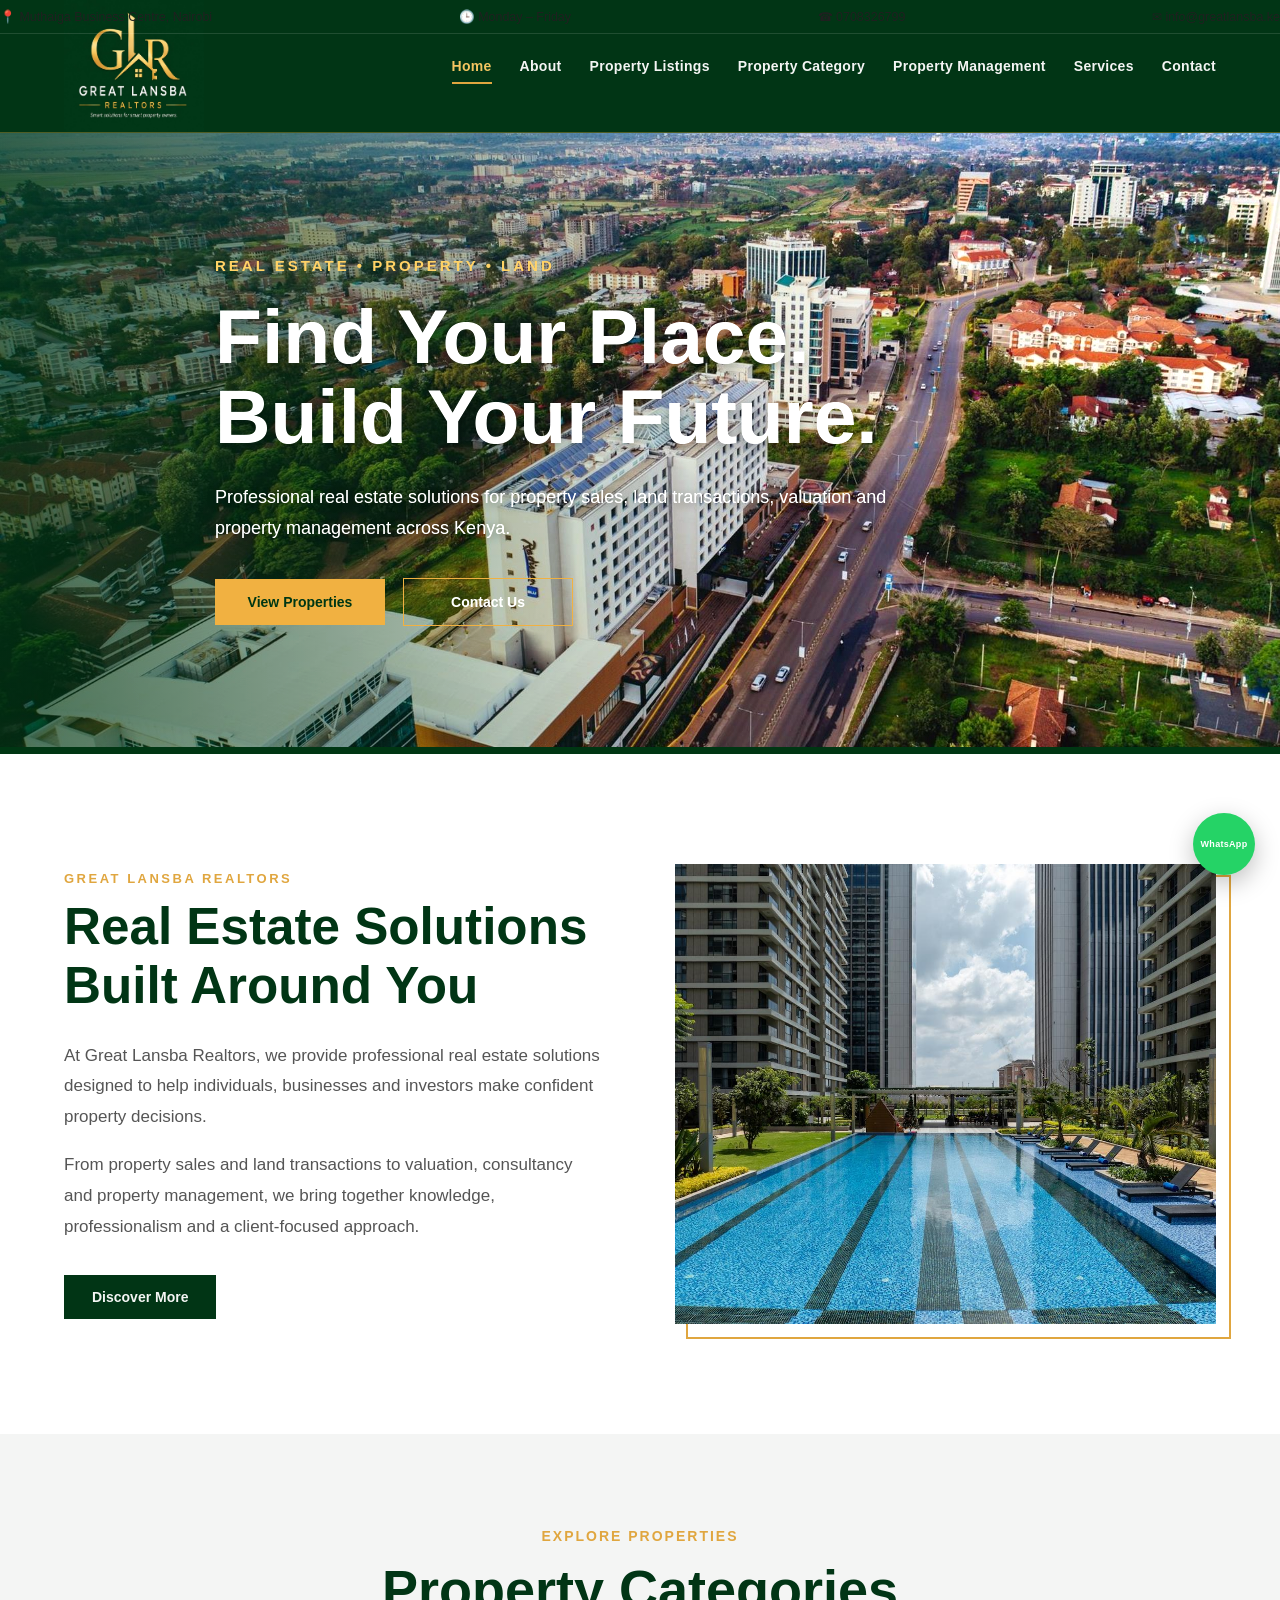
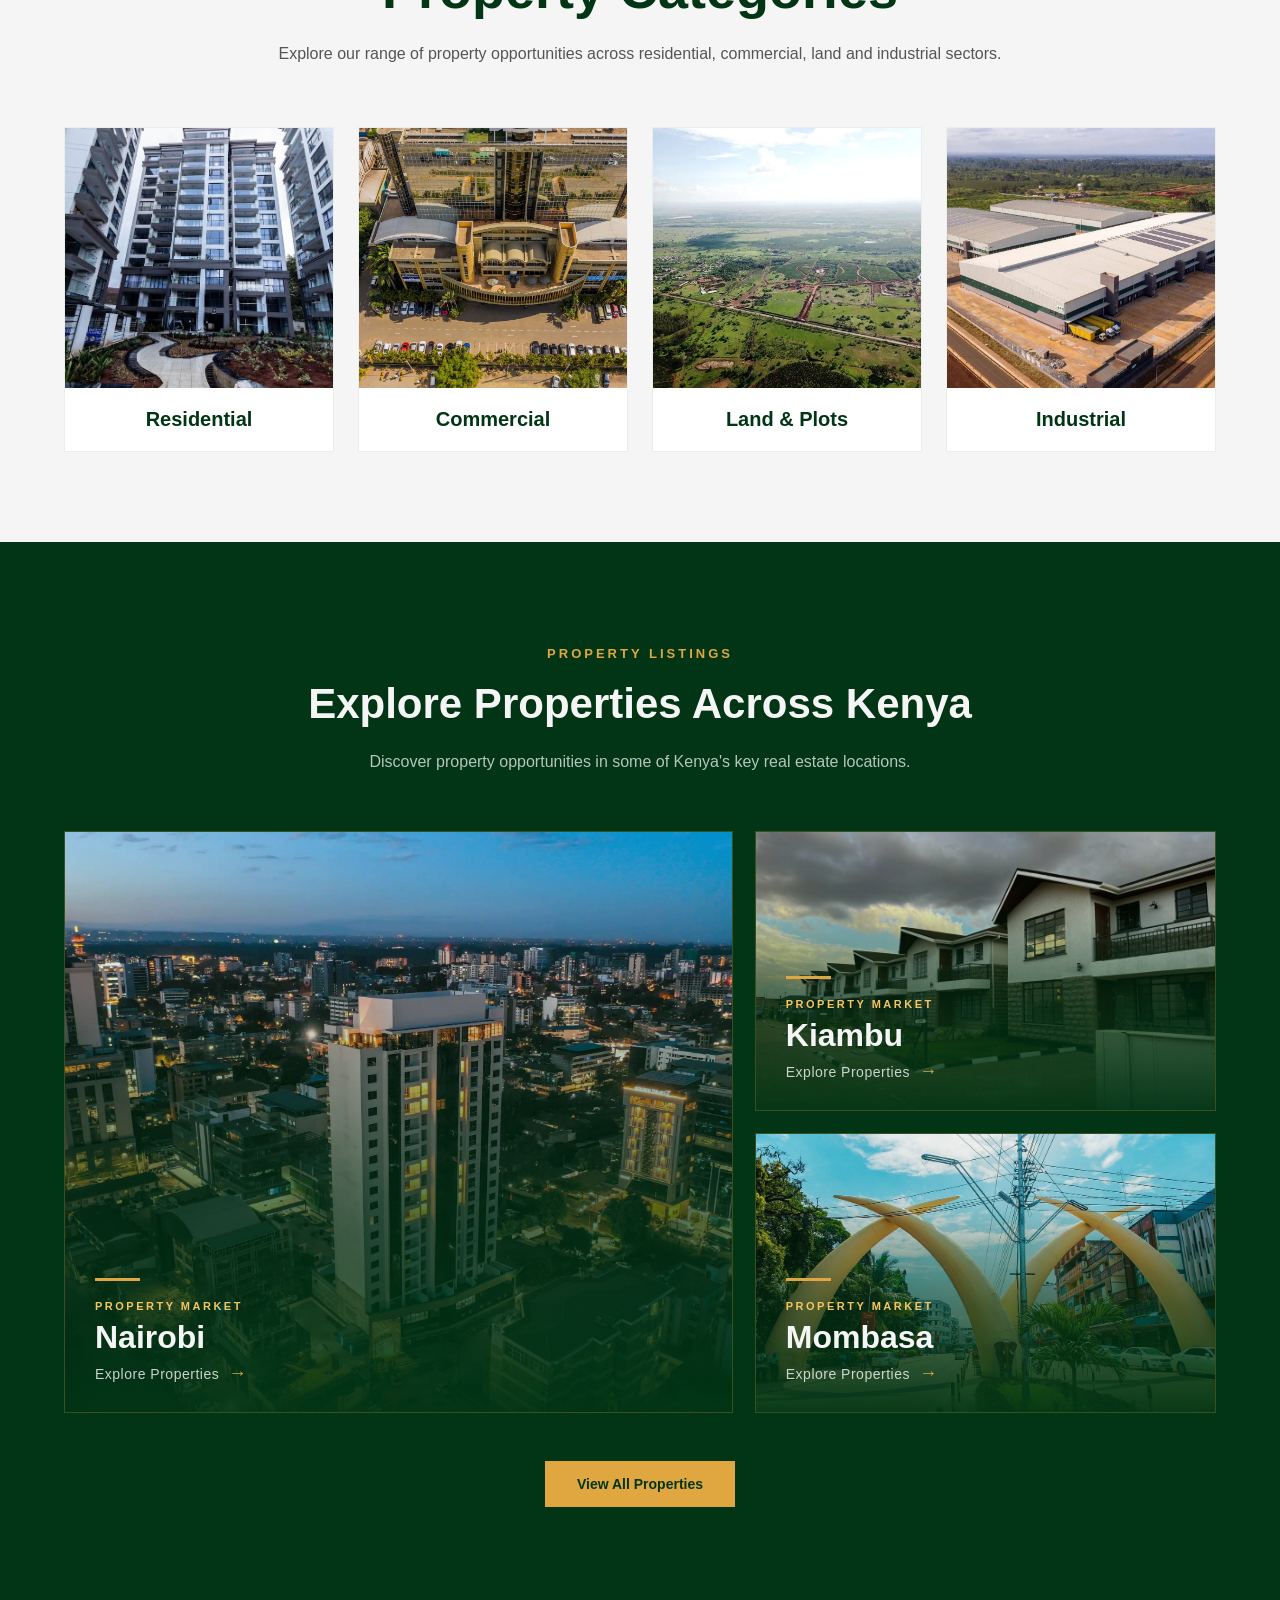
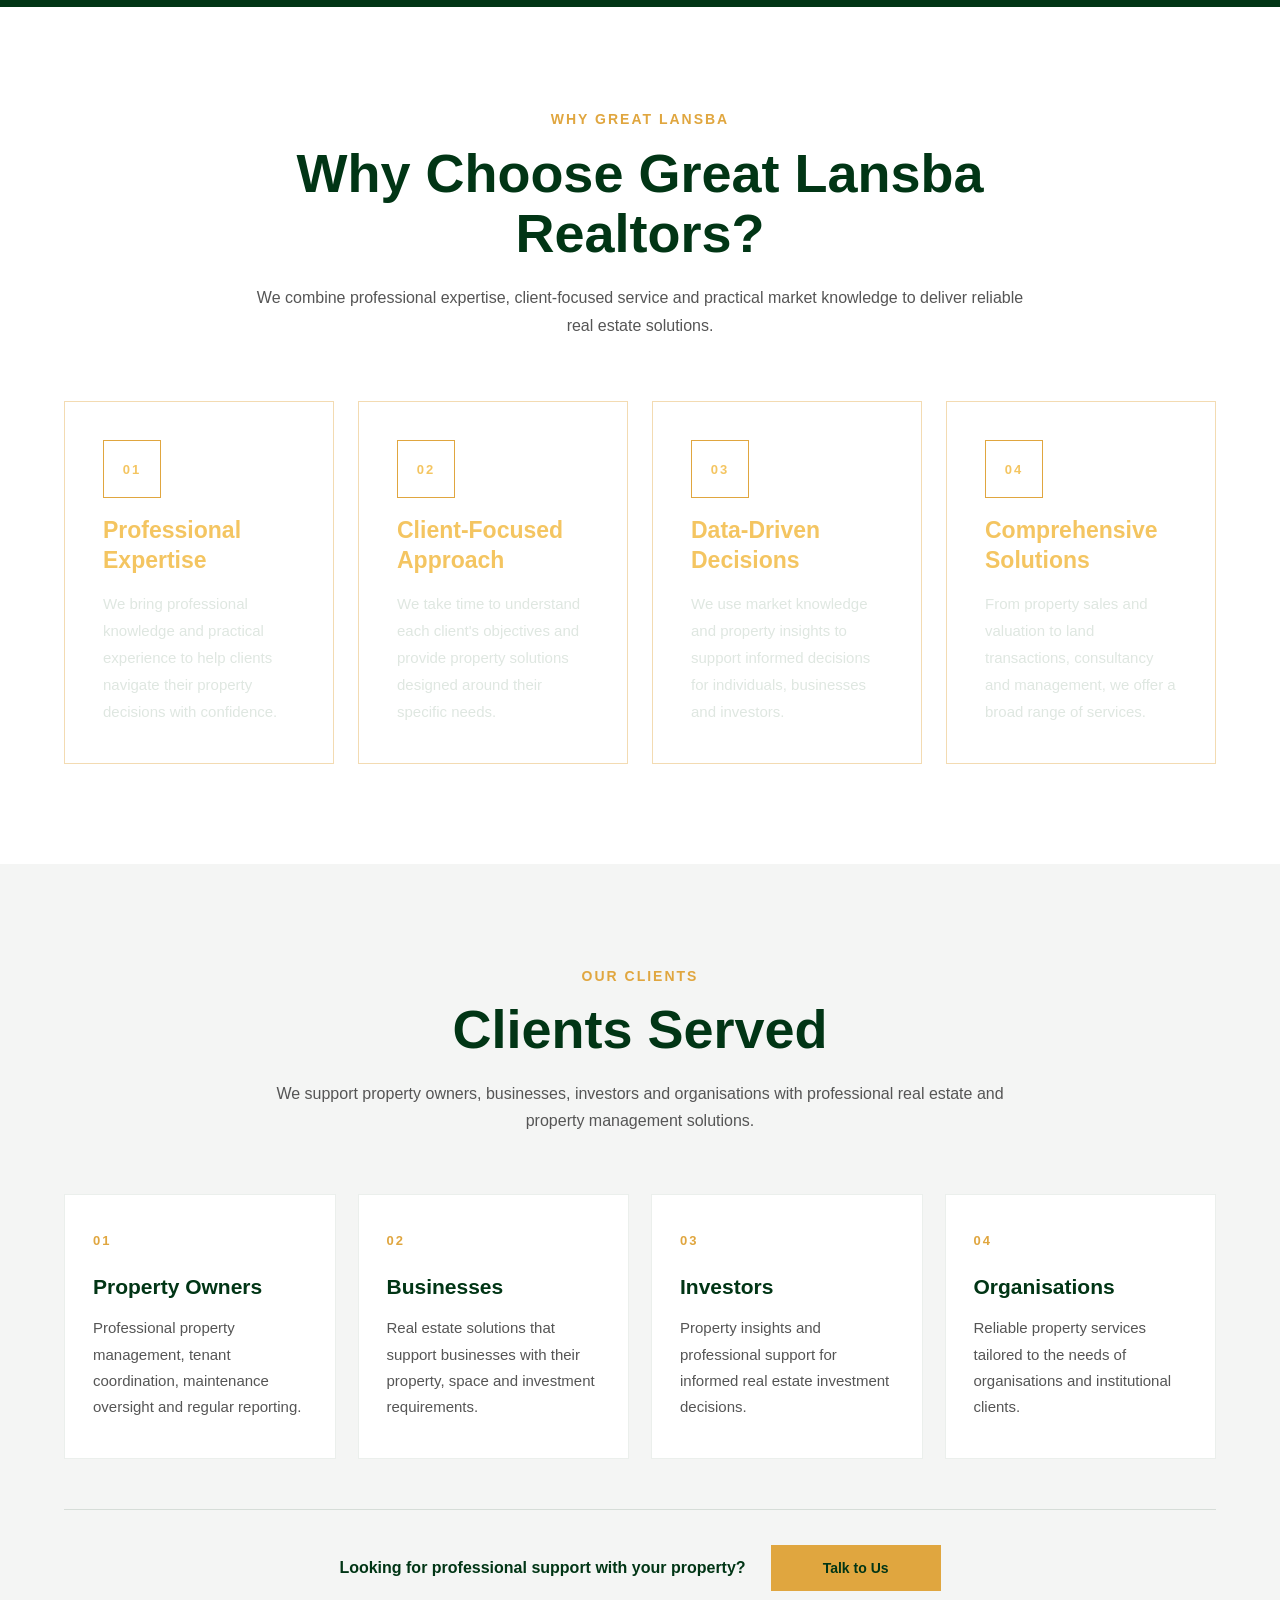
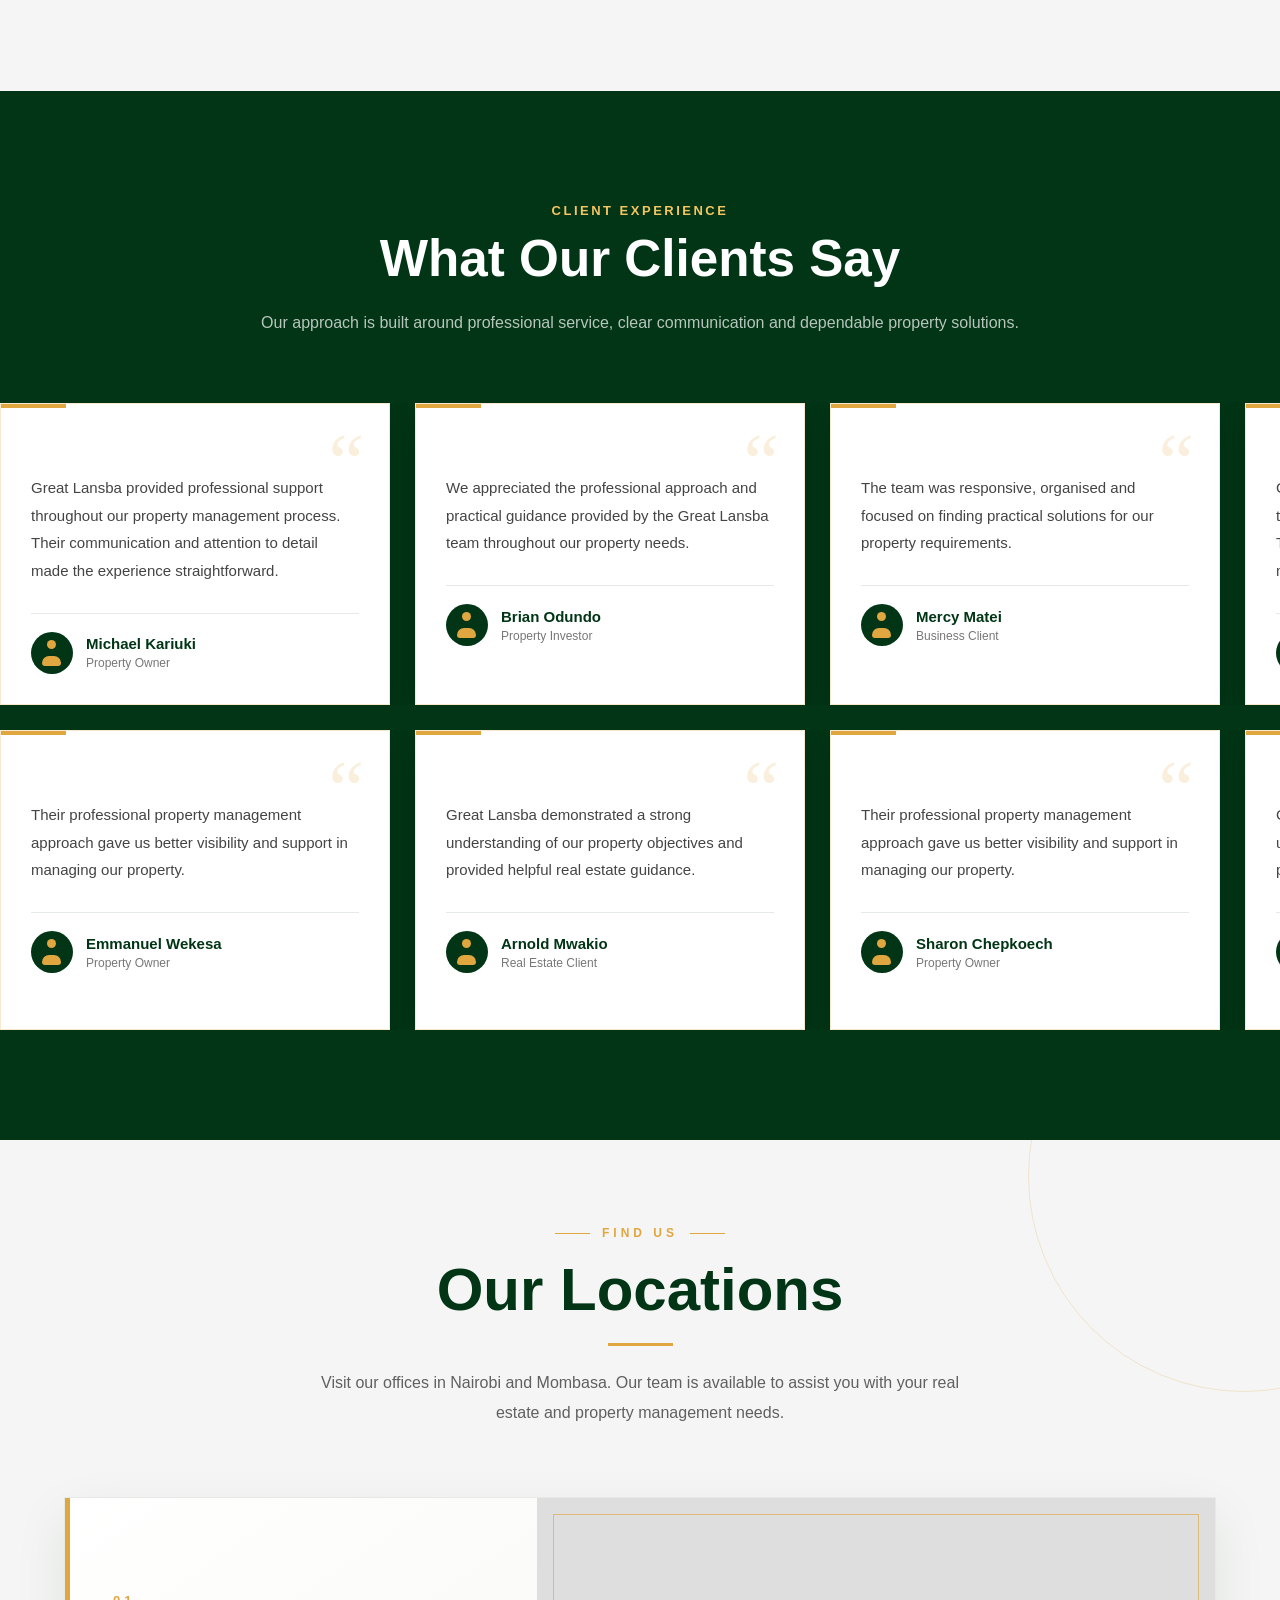
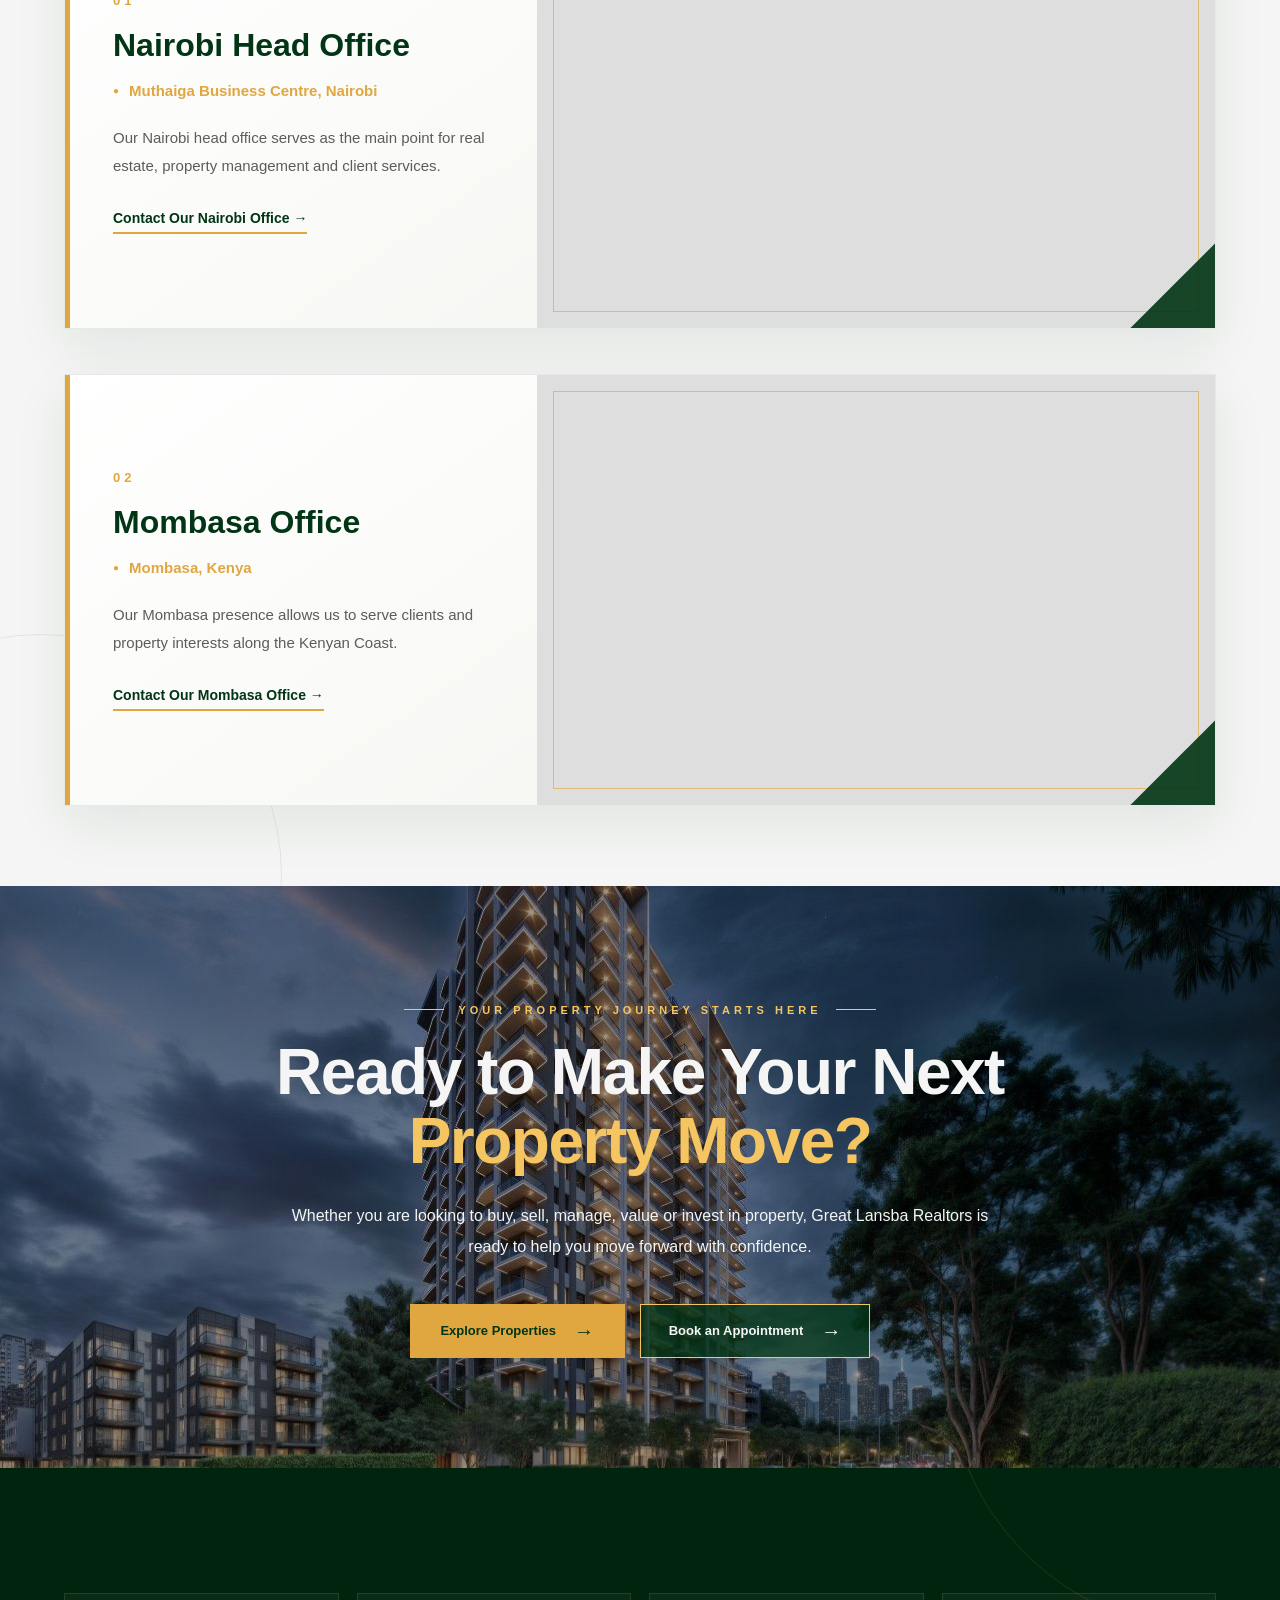
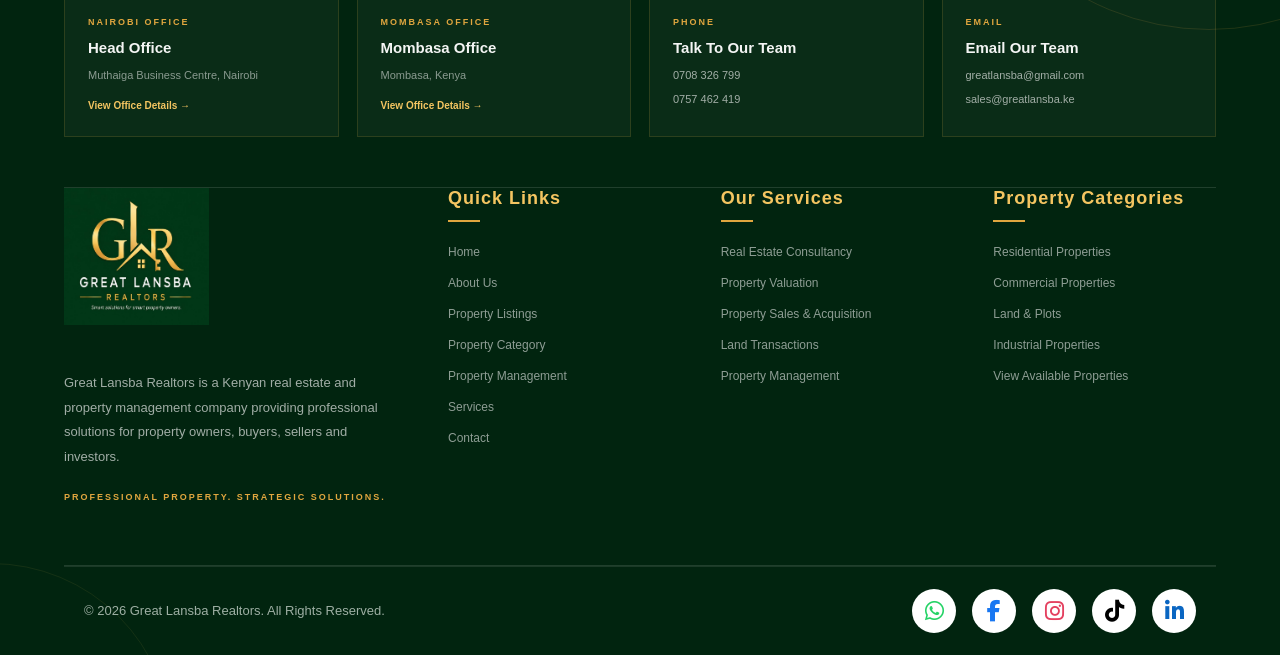
==== commit ac0b8729: "Add files via upload" ====
--- a/index.html
+++ b/index.html
@@ -20,6 +20,15 @@
 
 <body>
 
+ <!-- TOP INFORMATION BAR -->
+    <div class="category-topbar">
+        <div class="category-container category-topbar-inner">
+            <span>📍 Muthaiga Business Centre, Nairobi</span>
+            <span>🕒 Monday – Friday</span>
+            <a href="tel:0708326799">☎ 0708326799</a>
+            <a href="mailto:info@greatlansba.ke">✉ info@greatlansba.ke</a>
+        </div>
+    </div>  
     <!-- ================= HEADER ================= -->
     <header class="site-header">
         <div class="container header-container">
@@ -36,7 +45,7 @@
                     <li><a href="property-category.html">Property Category</a></li>
                     <li><a href="property-management.html">Property Management</a></li>
                     <li><a href="services.html">Services</a></li>
-                    <li><a href="contact.html">Contact</a></li>
+                    <li><a href="contacts.html">Contact</a></li>
                 </ul>
             </nav>
 
@@ -247,7 +256,7 @@
         <div class="section-heading why-heading">
             <p class="section-label">WHY GREAT LANSBA</p>
 
-            <h2>Why Choose Great Lansba?</h2>
+            <h2>Why Choose Great Lansba Realtors?</h2>
 
             <p>
                 We combine professional expertise, client-focused service and
@@ -894,8 +903,8 @@
                 <h4>Email Our Team</h4>
 
                 <p>
-                    <a href="mailto:info@greatlansba.ke">
-                        info@greatlansba.ke
+                    <a href="mailto:greatlansba@gmail.com">
+                        greatlansba@gmail.com
                     </a>
                 </p>
 
--- a/style.css
+++ b/style.css
@@ -71,12 +71,12 @@
 
 }
 
+
 /* =========================================
    HEADER
 ========================================= */
 
 .site-header {
-
     position: absolute;
     top: 0;
     left: 0;
@@ -84,19 +84,25 @@
     z-index: 1000;
     background: var(--deep-emerald);
     border-bottom: 1px solid rgba(224, 166, 63, 0.35);
-
 }
 
 .header-container {
-
-    min-height: 95px;
+    min-height: 75px;
     display: flex;
     align-items: center;
     justify-content: space-between;
-    gap: 30px;
-
-}
-
+    gap: 20px;
+}
+
+.header-container {
+
+    min-height: 75px;
+display: flex;
+align-items: center;
+justify-content: space-between;
+gap: 20px;
+
+}
 /* =========================================
    LOGO
 ========================================= */
@@ -111,7 +117,7 @@
 
 .logo {
 
-    width: 180px;
+    width: 140px;
     height: auto;
     object-fit: contain;
 
@@ -6080,129 +6086,596 @@
     }
 
 }
-/* =========================================
-   PROPERTY LISTINGS HERO SECTION
-========================================= */
-
-.listings-hero {
+/* ==========================================
+   GREAT LANSBA REALTORS — OUR TEAM
+   Editorial design | Emerald green & gold
+   ========================================== */
+
+.team-section {
+    --team-green: #013515;
+    --team-dark-green: #023216;
+    --team-gold: #E0A63F;
+    --team-light-gold: #F4C561;
+    --team-champagne: #FBDD84;
+    --team-cream: #F8F7F2;
+    --team-white: #FFFFFF;
+    --team-text: #303830;
+    --team-muted: #697269;
+
     position: relative;
-    min-height: 560px;
+    padding: 90px 24px 100px;
+    background: var(--team-cream);
+    overflow: hidden;
+    font-family: Arial, Helvetica, sans-serif;
+}
+
+.team-section *,
+.team-section *::before,
+.team-section *::after {
+    box-sizing: border-box;
+}
+
+.team-container {
+    width: 100%;
+    max-width: 1180px;
+    margin: 0 auto;
+}
+
+/* SECTION INTRODUCTION */
+
+.team-heading {
+    position: relative;
+    max-width: 760px;
+    margin: 0 0 18px;
+    color: var(--team-green);
+    font-family: Georgia, "Times New Roman", serif;
+    font-size: clamp(2.2rem, 4vw, 3.5rem);
+    font-weight: 700;
+    line-height: 1.12;
+    letter-spacing: -1.2px;
+}
+
+.team-heading::after {
+    content: "";
+    display: block;
+    width: 76px;
+    height: 4px;
+    margin-top: 22px;
+    background: var(--team-gold);
+}
+
+.team-subtitle {
+    max-width: 650px;
+    margin: 0 0 52px;
+    color: var(--team-muted);
+    font-size: 1rem;
+    line-height: 1.9;
+}
+
+/* ==========================================
+   FEATURED DIRECTOR / CEO
+   ========================================== */
+
+.team-leader {
+    margin: 0 0 85px;
+}
+
+.leader-card {
+    display: grid;
+    grid-template-columns: minmax(260px, 0.85fr) minmax(0, 1.15fr);
+    align-items: stretch;
+    min-height: 390px;
+    overflow: hidden;
+    background: var(--team-white);
+    border: 1px solid rgba(1, 53, 21, 0.12);
+    border-radius: 5px;
+    box-shadow: 0 18px 45px rgba(1, 53, 21, 0.09);
+}
+
+/* Director's portrait */
+
+.leader-card .team-image {
+    width: 100%;
+    height: 100%;
+    min-height: 390px;
+    max-height: 480px;
+    padding: 16px;
+    object-fit: contain;
+    object-position: center;
+    background: #EDEFE8;
+}
+
+/* Director's information panel */
+
+.leader-card .team-info {
+    position: relative;
+    display: flex;
+    flex-direction: column;
+    align-items: flex-start;
+    justify-content: center;
+    padding: 45px clamp(25px, 5vw, 65px);
+    background: var(--team-green);
+    color: var(--team-white);
+}
+
+.leader-card .team-info::before {
+    content: "";
+    position: absolute;
+    top: 28px;
+    right: 28px;
+    width: 48px;
+    height: 48px;
+    border-top: 1px solid var(--team-gold);
+    border-right: 1px solid var(--team-gold);
+    pointer-events: none;
+}
+
+.leader-badge {
+    display: inline-block;
+    margin-bottom: 22px;
+    padding: 9px 14px;
+    border: 1px solid var(--team-gold);
+    color: var(--team-champagne);
+    font-size: 0.72rem;
+    font-weight: 700;
+    letter-spacing: 2px;
+    line-height: 1.4;
+    text-transform: uppercase;
+}
+
+.leader-card .team-role {
+    margin: 0 0 12px;
+    color: var(--team-light-gold);
+    font-size: 0.78rem;
+    font-weight: 700;
+    letter-spacing: 2px;
+    line-height: 1.6;
+    text-transform: uppercase;
+}
+
+.leader-card .team-info h3 {
+    margin: 0 0 18px;
+    color: var(--team-white);
+    font-family: Georgia, "Times New Roman", serif;
+    font-size: clamp(1.8rem, 3.2vw, 2.7rem);
+    font-weight: 600;
+    line-height: 1.15;
+}
+
+.leader-card .team-info p:not(.team-role) {
+    max-width: 510px;
+    margin: 0;
+    color: rgba(255, 255, 255, 0.86);
+    font-size: 0.96rem;
+    line-height: 1.9;
+}
+
+/* ==========================================
+   THE REST OF THE TEAM
+   ========================================== */
+
+.team-grid {
+    display: grid;
+    grid-template-columns: repeat(3, minmax(0, 1fr));
+    gap: 38px 26px;
+    align-items: stretch;
+}
+
+.team-card {
+    min-width: 0;
+    overflow: hidden;
+    background: var(--team-white);
+    border: 1px solid rgba(1, 53, 21, 0.1);
+    border-radius: 4px;
+    box-shadow: 0 9px 25px rgba(1, 53, 21, 0.055);
+    transition:
+        transform 0.3s ease,
+        box-shadow 0.3s ease,
+        border-color 0.3s ease;
+}
+
+.team-card:hover {
+    transform: translateY(-6px);
+    border-color: rgba(224, 166, 63, 0.8);
+    box-shadow: 0 17px 32px rgba(1, 53, 21, 0.12);
+}
+
+/* Consistent portraits for all six staff cards */
+
+.team-grid .team-image {
+    display: block;
+    width: 100%;
+    height: 260px;
+    padding: 10px;
+    object-fit: contain;
+    object-position: center;
+    background: #EDEFE8;
+    border-bottom: 3px solid var(--team-gold);
+}
+
+.team-info {
+    padding: 24px 23px 28px;
+}
+
+.team-grid .team-role {
+    margin: 0 0 9px;
+    color: #9B6A18;
+    font-size: 0.72rem;
+    font-weight: 700;
+    letter-spacing: 1.35px;
+    line-height: 1.6;
+    text-transform: uppercase;
+}
+
+.team-grid .team-info h3 {
+    margin: 0 0 12px;
+    color: var(--team-green);
+    font-family: Georgia, "Times New Roman", serif;
+    font-size: 1.4rem;
+    font-weight: 700;
+    line-height: 1.3;
+}
+
+.team-grid .team-info p:not(.team-role) {
+    margin: 0;
+    color: var(--team-muted);
+    font-size: 0.91rem;
+    line-height: 1.8;
+}
+
+/* ==========================================
+   TABLET RESPONSIVENESS
+   ========================================== */
+
+@media (max-width: 900px) {
+    .team-section {
+        padding: 75px 22px 80px;
+    }
+
+    .leader-card {
+        grid-template-columns: minmax(220px, 0.85fr) minmax(0, 1.15fr);
+    }
+
+    .leader-card .team-image {
+        min-height: 350px;
+    }
+
+    .leader-card .team-info {
+        padding: 35px 28px;
+    }
+
+    .team-grid {
+        grid-template-columns: repeat(2, minmax(0, 1fr));
+        gap: 28px 22px;
+    }
+
+    .team-grid .team-image {
+        height: 260px;
+    }
+}
+
+/* ==========================================
+   MOBILE RESPONSIVENESS
+   ========================================== */
+
+@media (max-width: 600px) {
+    .team-section {
+        padding: 55px 17px 65px;
+    }
+
+    .team-heading {
+        font-size: 2.15rem;
+        letter-spacing: -0.6px;
+    }
+
+    .team-subtitle {
+        margin-bottom: 35px;
+        font-size: 0.94rem;
+    }
+
+    .team-leader {
+        margin-bottom: 55px;
+    }
+
+    .leader-card {
+        grid-template-columns: 1fr;
+    }
+
+    .leader-card .team-image {
+        width: 100%;
+        height: 300px;
+        min-height: 0;
+        max-height: 340px;
+        padding: 12px;
+    }
+
+    .leader-card .team-info {
+        padding: 34px 24px;
+    }
+
+    .leader-card .team-info::before {
+        top: 18px;
+        right: 18px;
+        width: 32px;
+        height: 32px;
+    }
+
+    .leader-card .team-info h3 {
+        font-size: 2rem;
+    }
+
+    .leader-badge {
+        font-size: 0.66rem;
+        letter-spacing: 1.5px;
+    }
+
+    .team-grid {
+        grid-template-columns: 1fr;
+        gap: 25px;
+    }
+
+    .team-grid .team-image {
+        height: 300px;
+    }
+
+    .team-info {
+        padding: 23px 22px 26px;
+    }
+
+    .team-grid .team-info h3 {
+        font-size: 1.35rem;
+    }
+}
+
+/* REDUCED MOTION ACCESSIBILITY */
+
+@media (prefers-reduced-motion: reduce) {
+    .team-card {
+        transition: none;
+    }
+
+    .team-card:hover {
+        transform: none;
+    }
+}
+/* FIX: TEAM TEXT VISIBILITY */
+
+.team-section .team-heading {
+    color: #013515 !important;
+}
+
+.team-section .team-subtitle {
+    color: #454D45 !important;
+}
+
+/* Eugene Orocho's featured card */
+.team-section .leader-card .team-info {
+    background: #013515 !important;
+    color: #FFFFFF !important;
+}
+
+.team-section .leader-card .team-info h3 {
+    color: #FFFFFF !important;
+}
+
+.team-section .leader-card .team-info p {
+    color: #FFFFFF !important;
+}
+
+.team-section .leader-card .team-role {
+    color: #FBDD84 !important;
+}
+
+.team-section .leader-card .leader-badge {
+    color: #FBDD84 !important;
+    border-color: #E0A63F !important;
+}
+
+/* Other six team members */
+.team-section .team-grid .team-info {
+    background: #FFFFFF !important;
+}
+
+.team-section .team-grid .team-info h3 {
+    color: #013515 !important;
+}
+
+.team-section .team-grid .team-info p {
+    color: #454D45 !important;
+}
+
+.team-section .team-grid .team-role {
+    color: #9B6A18 !important;
+}/* =====================================================
+   TOP INFORMATION BAR
+===================================================== */
+
+.category-topbar {
+    position: relative;
+    z-index: 1002;
+    padding: 9px 0;
+    color: var(--category-white);
+    background: var(--category-dark-green);
+    border-bottom: 1px solid rgba(255, 255, 255, 0.12);
+}
+
+.category-topbar-inner {
     display: flex;
     align-items: center;
-    overflow: hidden;
-
-    background-image: url("images/listing.jpg");
-    background-size: cover;
-    background-position: center;
-    background-repeat: no-repeat;
-}
-
-.listings-hero-overlay {
-    position: absolute;
-    inset: 0;
-    background: linear-gradient(
-        90deg,
-        rgba(1, 35, 16, 0.90),
-        rgba(1, 53, 21, 0.65),
-        rgba(1, 35, 16, 0.15)
-    );
-}
-
-.listings-hero-content {
-    position: relative;
-    z-index: 1;
-    width: 90%;
-    max-width: 1200px;
-    margin: 0 auto;
-    padding: 90px 0;
-    color: #F4F5F4;
-}
-
-.listings-hero-label {
-    display: inline-block;
-    color: #F4C561;
-    font-size: 13px;
-    font-weight: 700;
-    letter-spacing: 3px;
-    margin-bottom: 20px;
-}
-
-.listings-hero-content h1 {
-    max-width: 750px;
-    font-size: clamp(36px, 5vw, 66px);
-    line-height: 1.15;
-    margin: 0 0 22px;
-    font-weight: 800;
-}
-
-.listings-hero-content p {
-    max-width: 600px;
-    font-size: clamp(15px, 1.5vw, 18px);
-    line-height: 1.8;
-    margin: 0 0 30px;
-}
-
-.listings-hero-btn {
-    display: inline-block;
-    padding: 15px 28px;
-    background: #E0A63F;
-    color: #013515;
+    justify-content: space-between;
+    flex-wrap: wrap;
+    gap: 8px 20px;
+    font-size: 0.78rem;
+}
+
+.category-topbar a {
+    color: var(--category-white);
     text-decoration: none;
-    font-weight: 700;
-    border-radius: 4px;
-    transition: 0.3s ease;
-}
-
-.listings-hero-btn:hover {
-    background: #F4C561;
-    transform: translateY(-3px);
-}
-
-/* TABLET RESPONSIVENESS */
-
-@media (max-width: 1024px) {
-    .listings-hero {
-        min-height: 500px;
-    }
-
-    .listings-hero-content {
-        padding: 75px 0;
-    }
-}
-
-/* MOBILE RESPONSIVENESS */
-
-@media (max-width: 600px) {
-    .listings-hero {
-        min-height: 460px;
-        background-position: 60% center;
-    }
-
-    .listings-hero-overlay {
-        background: rgba(1, 35, 16, 0.75);
-    }
-
-    .listings-hero-content {
-        width: 88%;
-        padding: 60px 0;
-    }
-
-    .listings-hero-label {
-        font-size: 11px;
-        letter-spacing: 2px;
-    }
-
-    .listings-hero-content h1 {
-        font-size: clamp(34px, 9vw, 44px);
-    }
-
-    .listings-hero-content p {
+    transition: color 0.25s ease;
+}
+
+.category-topbar a:hover {
+    color: var(--category-champagne);
+}/* =========================================
+   GREAT LANSBA REALTORS
+   PROPERTY CATEGORY — TABLET & PHONE
+   Add at the bottom of property-category.css
+========================================= */
+
+/* TABLETS */
+@media screen and (max-width: 1024px) {
+
+    .category-container {
+        width: 92%;
+        max-width: 100%;
+        margin-left: auto;
+        margin-right: auto;
+    }
+
+    /* Category cards */
+    .category-grid,
+    .categories-grid,
+    .property-category-grid {
+        grid-template-columns: repeat(2, minmax(0, 1fr));
+        gap: 24px;
+    }
+
+    /* Images */
+    .category-card img,
+    .categories-grid img,
+    .property-category-grid img {
+        width: 100%;
+        height: 240px;
+        object-fit: cover;
+    }
+
+    /* Headings */
+    .category-hero h1,
+    .category-header h1 {
+        font-size: 38px;
+    }
+
+    .category-section h2 {
+        font-size: 30px;
+    }
+
+    /* Sections */
+    .category-section {
+        padding: 55px 0;
+    }
+}
+
+
+/* PHONES */
+@media screen and (max-width: 600px) {
+
+    /* Page width */
+    .category-container {
+        width: 92%;
+        max-width: 100%;
+        margin-left: auto;
+        margin-right: auto;
+    }
+
+    /* Hero section */
+    .category-hero {
+        min-height: 280px;
+        padding: 55px 16px;
+        background-position: center;
+    }
+
+    .category-hero h1,
+    .category-header h1 {
+        font-size: 29px;
+        line-height: 1.25;
+        margin-bottom: 14px;
+    }
+
+    .category-hero p,
+    .category-header p {
         font-size: 15px;
         line-height: 1.7;
     }
 
-    .listings-hero-btn {
-        padding: 14px 20px;
-        font-size: 14px;
-    }
-}+    /* One card per row on phones */
+    .category-grid,
+    .categories-grid,
+    .property-category-grid {
+        grid-template-columns: minmax(0, 1fr);
+        gap: 22px;
+    }
+
+    /* Category images */
+    .category-card img,
+    .categories-grid img,
+    .property-category-grid img {
+        width: 100%;
+        height: 220px;
+        object-fit: cover;
+    }
+
+    /* Cards */
+    .category-card {
+        width: 100%;
+        margin: 0;
+    }
+
+    /* Section spacing */
+    .category-section {
+        padding: 38px 0;
+    }
+
+    .category-section h2 {
+        font-size: 25px;
+        line-height: 1.35;
+    }
+
+    .category-section p {
+        font-size: 15px;
+        line-height: 1.7;
+    }
+
+    /* Buttons */
+    .category-section a,
+    .category-card a {
+        max-width: 100%;
+        overflow-wrap: anywhere;
+    }
+
+    /* Prevent horizontal scrolling */
+    .category-page,
+    main {
+        max-width: 100%;
+    }
+
+    img {
+        max-width: 100%;
+    }
+}
+
+
+/* SMALL PHONES */
+@media screen and (max-width: 380px) {
+
+    .category-hero h1,
+    .category-header h1 {
+        font-size: 25px;
+    }
+
+    .category-section h2 {
+        font-size: 22px;
+    }
+
+    .category-section {
+        padding: 30px 0;
+    }
+
+    .category-card img,
+    .categories-grid img,
+    .property-category-grid img {
+        height: 190px;
+    }
+}
+
+
+
